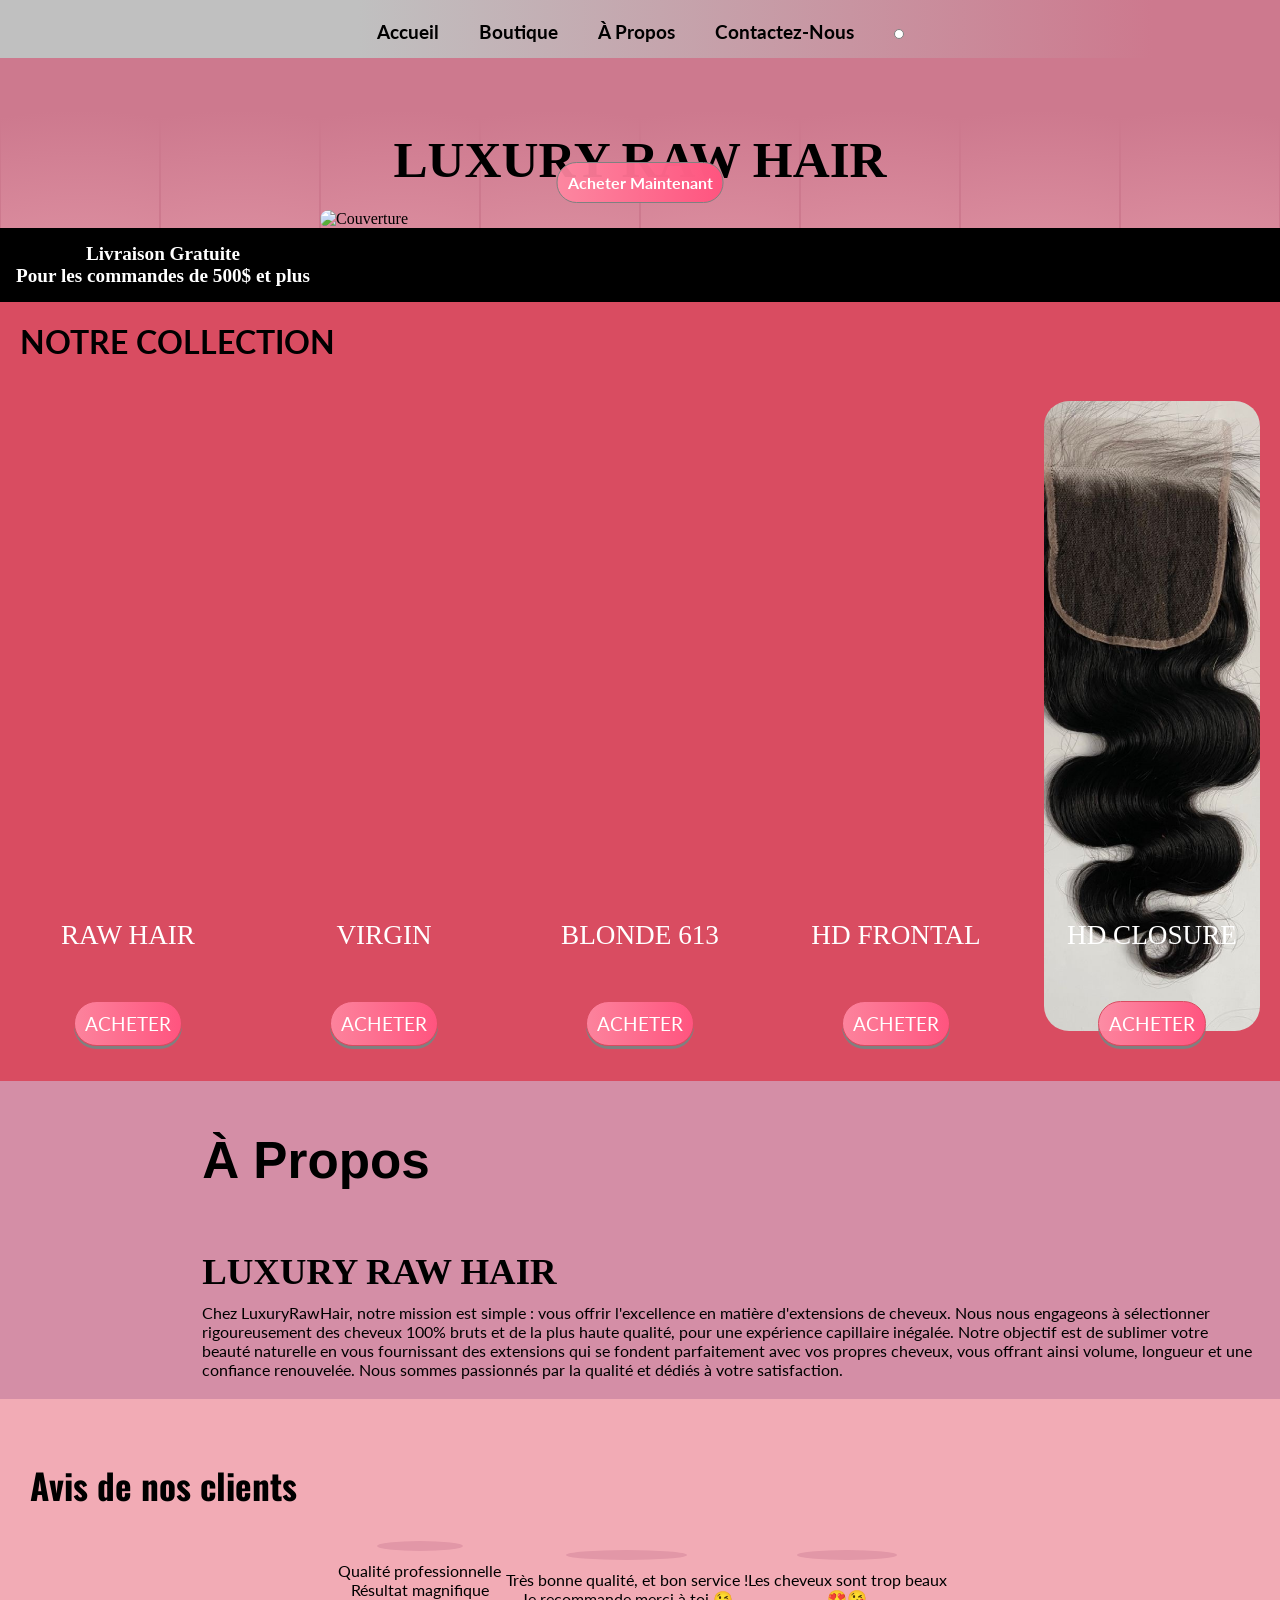
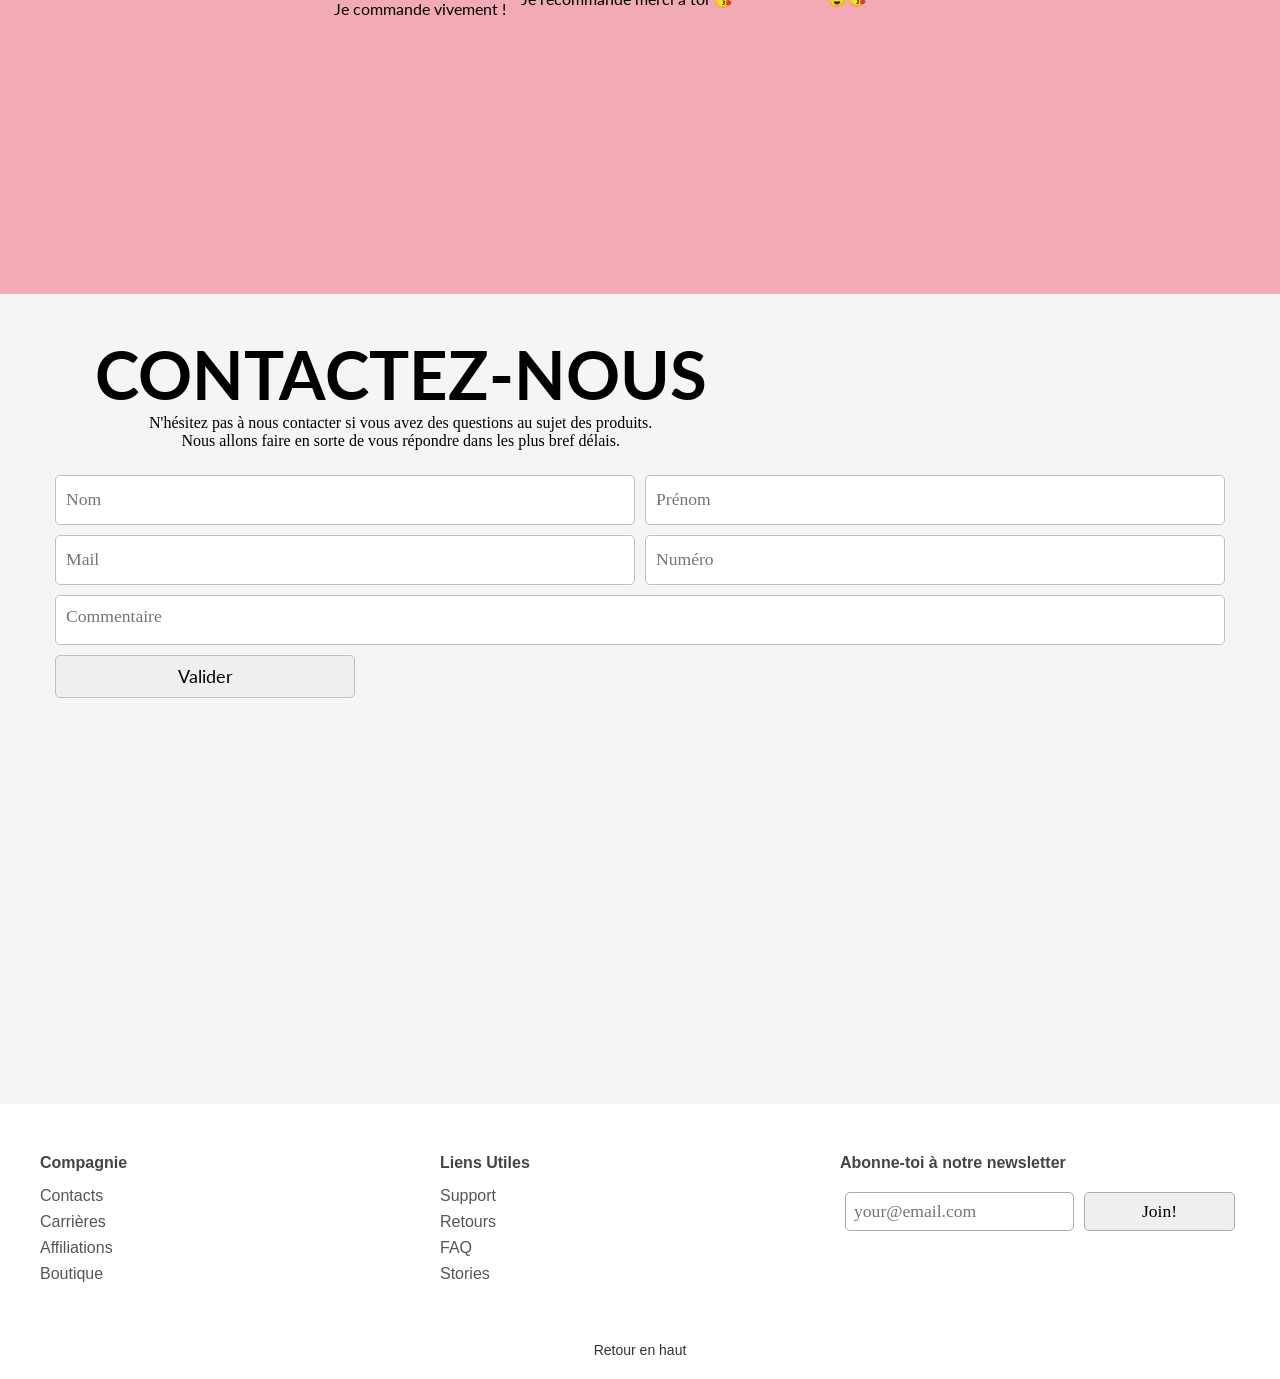
==== index.html @ 4ce785f0 "new commit" ====
<!DOCTYPE html>
<html lang="fr">
  <head>
    <meta charset="UTF-8" />
    <meta name="viewport" content="width=device-width, initial-scale=1.0" />
    <title>LUXURY RAW HAIR</title>
    <link rel="stylesheet" href="./style/website_style.css" />
    <link rel="stylesheet" href="./style/boutique_style.css" />
    <link rel="shortcut icon" href="./img/icon.png" />
    <link
      href="https://cdn.jsdelivr.net/npm/remixicon@4.7.0/fonts/remixicon.css"
      rel="stylesheet"
    />
    <link rel="stylesheet" href="https://cdn.snipcart.com/themes/v3.4.0/default/snipcart.css" />
  </head>
  <body>
    <nav>
      <ul>
        <li><a href="#">Accueil</a></li>
        <li><a href="#collection">Boutique</a></li>
        <li><a href="#about">À Propos</a></li>
        <li><a href="#contact">Contactez-Nous</a></li>
        <li><button class="snipcart-checkout package">
          <i class="ri-shopping-cart-2-line"></i>
        </button></li>
      </ul>
    </nav>

    <section class="home" id="home">
      <h1>LUXURY RAW HAIR</h1>
      <section class="bars">
        <ul>
          <li></li>
          <li></li>
          <li></li>
          <li></li>
          <li></li>
          <li></li>
          <li></li>
          <li></li>
        </ul>
      </section>
      <a href="#collection" id="home_btn">Acheter Maintenant</a>
      <img src="./img/bg_website.png" alt="Couverture" />
    </section>

    <section class="shipping">
      <section class="shipping_animation">
        <h4>Livraison Gratuite <i class="ri-send-plane-fill"></i></h4>
        <h4>Pour les commandes de 500$ et plus</h4>
      </section>
    </section>

    <section id="collection" class="collection">
      <h2 class="collection_title">NOTRE COLLECTION</h2>
      <ul>
        <li class="img_1">
          RAW HAIR<a href="#shopping" data-product="raw">ACHETER</a>
        </li>
        <li class="img_2">
          VIRGIN<a href="#shopping" data-product="virgin">ACHETER</a>
        </li>
        <li class="img_3">
          BLONDE 613<a href="#shopping" data-product="blond">ACHETER</a>
        </li>
        <li class="img_4">
          HD FRONTAL<a href="#shopping" data-product="hd_frontal">ACHETER</a>
        </li>
        <li class="img_5">
          HD CLOSURE<a href="#shopping" data-product="hd_closure">ACHETER</a>
        </li>
      </ul>
    </section>

    <div style="display:none;">
  

      <button class="snipcart-add-item"
        data-item-id="raw"
        data-item-name="Raw Hair"
        data-item-url="https://luxuryrawhair.netlify.app/raw-hair.html"
        data-item-price='{"155": 155, "165": 165, "175": 175, "185": 185, "200": 200, "215": 215, "235": 235, "255": 255, "275": 275, "290": 290}'
        data-item-custom1-name="Texture"
        data-item-custom1-options="Straight"
        data-item-custom2-name="Longueur"
        data-item-custom2-options="12|14|16|18|20|22|24|26|28|30">
      </button>


      <button class="snipcart-add-item"
        data-item-id="virgin"
        data-item-name="Virgin"
        data-item-url="https://luxuryrawhair.netlify.app/virgin.html"
        data-item-price='{"115": 115, "125": 125, "135": 135, "145": 145, "160": 160, "175": 175, "185": 185, "195": 195, "205": 205, "210": 210}'
        data-item-custom1-name="Texture"
        data-item-custom1-options="Straight|Body Wave"
        data-item-custom2-name="Longueur"
        data-item-custom2-options="12|14|16|18|20|22|24|26|28|30">
      </button>

      <button class="snipcart-add-item"
        data-item-id="blond"
        data-item-name="Blond Hair"
        data-item-url="https://luxuryrawhair.netlify.app/blond.html"
        data-item-price='{"180": 180, "210": 210, "245": 245, "285": 285, "325": 325, "350": 350, "385": 385, "415": 415, "445": 445, "475": 475}'
        data-item-custom1-name="Texture"
        data-item-custom1-options="Straight"
        data-item-custom2-name="Longueur"
        data-item-custom2-options="12|14|16|18">
      </button>

      <button class="snipcart-add-item"
        data-item-id="hd_frontal"
        data-item-name="HD Frontal"
        data-item-url="https://luxuryrawhair.netlify.app/hd-frontal.html"
      data-item-price='{"230": 230, "240": 240, "270": 270, "290": 290}'
        data-item-custom1-name="Texture"
        data-item-custom1-options="Straight|Body Wave"
        data-item-custom2-name="Longueur"
        data-item-custom2-options="14|16|18|20">
      </button>

      <button class="snipcart-add-item"
        data-item-id="hd_closure"
        data-item-name="HD Closure"
        data-item-url="https://luxuryrawhair.netlify.app/hd-closure.html"
      data-item-price='{"160": 160, "175": 175, "190": 190, "210": 210}'
        data-item-custom1-name="Texture"
        data-item-custom1-options="Straight|Body Wave"
        data-item-custom2-name="Longueur"
        data-item-custom2-options="14|16|18|20">
      </button>
    </div>

    <section class="about" id="about">
      <img src="./img/About_Page.png" alt="" />
      <section class="description">
        <h2>À Propos</h2>
        <h3>LUXURY RAW HAIR</h3>
        <p>
          Chez LuxuryRawHair, notre mission est simple : vous offrir
          l'excellence en matière d'extensions de cheveux. Nous nous engageons à
          sélectionner rigoureusement des cheveux 100% bruts et de la plus haute
          qualité, pour une expérience capillaire inégalée. Notre objectif est
          de sublimer votre beauté naturelle en vous fournissant des extensions
          qui se fondent parfaitement avec vos propres cheveux, vous offrant
          ainsi volume, longueur et une confiance renouvelée. Nous sommes
          passionnés par la qualité et dédiés à votre satisfaction.
        </p>
      </section>
    </section>

    <section class="opinion">
      <h2>Avis de nos clients</h2>
      <ul>
        <li class="bg_avis_1">
          <img src="./img/1st_commentary.jpg" alt="" />
          <p>Qualité professionnelle</p>
          <p>Résultat magnifique</p>
          <p>Je commande vivement !</p>
        </li>
        <li class="bg_avis_2">
          <img src="./img/2nd commentary.jpg" alt="" />
          <p>Très bonne qualité, et bon service !</p>
          <p>Je recommande merci à toi <span>&#128536;</span></p>
        </li>
        <li class="bg_avis_3">
          <img src="./img/3rd commentary.png" alt="" />
          <p>Les cheveux sont trop beaux</p>
          <span>&#128525;&#128536;</span>
        </li>
      </ul>
    </section>

    <section class="contact" id="contact">
      <section class="contact_desc">
        <section class="title">
          <h2>CONTACTEZ-NOUS</h2>
          <p>
            N'hésitez pas à nous contacter si vous avez des questions au sujet
            des produits.
          </p>
          <p>
            Nous allons faire en sorte de vous répondre dans les plus bref
            délais.
          </p>
        </section>
        <img src="./img/contact_img.png" alt="" />
      </section>

      <form action="https://formspree.io/f/mrejgoka" method="POST" id="contact_form">
        <input type="text" name="Nom" placeholder="Nom" required />
        <input type="text" name="Prénom" placeholder="Prénom" required />
        <input type="email" name="Mail" placeholder="Mail" />
        <input type="text" name="Numéro" placeholder="Numéro" required />
        <textarea name="message" placeholder="Commentaire" required></textarea>
        <input type="submit" value="Valider" id="form_btn" />
      </form>
    </section>
    <footer class="footer">
      <div class="footer-container">
        <div class="footer-col">
          <h4>Compagnie</h4>
          <ul>
            <li><a href="#contact">Contacts</a></li>
            <li><a href="#contact">Carrières</a></li>
            <li><a href="#contact">Affiliations</a></li>
            <li><a href="#collection">Boutique</a></li>
          </ul>
        </div>

        <div class="footer-col">
          <h4>Liens Utiles</h4>
          <ul>
            <li><a href="#contact">Support</a></li>
            <li><a href="#contact">Retours</a></li>
            <li><a href="#contact">FAQ</a></li>
            <li><a href="#about">Stories</a></li>
          </ul>
        </div>

        <div class="footer-col newsletter">
          <h4>Abonne-toi à notre newsletter</h4>
          <form action="https://formspree.io/f/mrejgoka" method="POST" id="newsletter_form">
            <input type="email" placeholder="your@email.com" required />
            <input type="submit" value="Join!" />
          </form>

          <div class="socials">
            <div class="icons">
              <a
                href="https://www.facebook.com/profile.php?id=61566144176988"
                target="_blank"
              >
                <i class="ri-facebook-fill"></i>
              </a>
              <a
                href="https://www.instagram.com/luxuryrawhair/"
                target="_blank"
              >
                <i class="ri-instagram-fill"></i>
              </a>
              <a href="https://tiktok.com/@she_divine1" target="_blank">
                <i class="ri-tiktok-line"></i>
              </a>
              <a href="https://snapchat.com/t/PLxlyraE" target="_blank">
                <i class="ri-snapchat-fill"></i>
              </a>
            </div>
          </div>
        </div>
      </div>

      <div class="footer-bottom">
        <a href="#">Retour en haut</a>
      </div>
    </footer>

    <script src="/app.js"></script>
    <script>
      window.SnipcartSettings = {
        publicApiKey: "ODk4YWQ1ZGYtMzM3Zi00MzZmLThhMDktMGUzYzZkMDczMzY3NjM4ODEwNjgxOTY5OTM5OTAx",
        loadStrategy: "on-user-interaction",
        currency: 'cad',
        modalStyle: 'side',
      };
    </script>
    <script src="https://cdn.snipcart.com/themes/v3.4.0/default/snipcart.js"></script>
    <div hidden id="snipcart" data-api-key="ODk4YWQ1ZGYtMzM3Zi00MzZmLThhMDktMGUzYzZkMDczMzY3NjM4ODEwNjgxOTY5OTM5OTAx"></div>
  </body>
</html>
---- style/website_style.css ----
@import url('https://fonts.googleapis.com/css2?family=DM+Sans:ital,opsz,wght@0,9..40,100..1000;1,9..40,100..1000&family=Lato:ital,wght@0,100;0,300;0,400;0,700;0,900;1,100;1,300;1,400;1,700;1,900&family=Oswald:wght@200..700&display=swap');
*
{
    margin: 0;
    padding: 0;
    list-style: none;
    text-decoration: none;
    box-sizing: border-box;
    scroll-behavior: smooth;
}
body::selection
{
    background: #94946a;
}

:root
{
    --home_bars: #e297a7;
    --background_home: #cd798e;
    --background_collection:#d94c61;
    --backgorund_about:#d48ea6;
    --background_opinion: #f2abb5;
    --background_contact: whitesmoke;
    --background_footer: white;
    --background_button: #c0c0c0;
    --button_color: black;
    --button_shadow: gray;
    --button_font_color: #fff;
    
}

nav
{
    position: relative;
    width: 100%;
    height: 6.5vh;
    background-image: linear-gradient(90deg,rgba(192, 192, 192, 1) 28%, rgba(205, 121, 142, 1) 90%);
    border-bottom: 1px solid var(--background_home);
    display: flex;
    justify-content: space-around;
    align-items: center;
}
nav ul
{
    padding-top: 5px;
    display: flex;
    flex-wrap: wrap;
    flex-direction: row;
    justify-content: center;
}
nav ul li
{
    padding: 20px;
}
nav li a
{
    font-family: 'Lato', sans-serif;
    color: black;
    font-size: 1.2rem;
    font-weight: bold;
}

nav li a:hover
{
    color: #3B3B3B;
}

.package
{
    padding: 4px;
    border-radius: 25px;
    border: 1px solid gray;
    background: white;
    cursor: pointer;
}

.package:hover
{
    transform: scale(1.1);
}

.home
{
    position: relative;
    width: 100%;
    height: 90vh;
    display: flex;
    flex-direction: column;
    justify-content: center;
    align-items: center;
    padding-top: 20px;
    background:var(--background_home);
    padding-top: 40px;
}
.home h1
{
    position: relative;
    margin: 20px 0;
    text-align: center;
    line-height: 1.2;
    font-size: 2rem;
    cursor: pointer;
    z-index: 4;
    transition: ease-in 0.2s;
}

.home h1:hover
{
    transform: scale(1.2);
}

.bars
{
    position: absolute;
    width: 100%;
    height: 100%;
}
.bars ul
{
    display: flex;
    justify-content: space-around;
    align-items: center;
    flex-direction: row;
}
.bars li
{
    position: relative;
    width: 150px;
    height: 100vh;
    background-image: radial-gradient(circle,rgba(226, 151, 167, 0.93) 52%, rgba(205, 121, 142, 0.94) 93%);
    border: 1px solid var(--background_home);
}
.home img
{
    position: relative;
    width: 450px;
    height: auto;
    border-radius: 10px;
}

.shipping
{
    position: relative;
    background: black;
    font-size: 1.2rem;
    color: white;
    padding: 15px 0;
    overflow:hidden;
    width: 100%;
}

.shipping_animation
{
    position: relative;
    width: auto;
    max-width: 100%;
    display: inline-flex;
    flex-direction: column;
    align-items: center;
    padding: 0 1rem;
    white-space: nowrap;
    animation: shipping 8s ease-in-out infinite;
}

@keyframes shipping {
  0% {
    transform: translateX(-100vw);
  }
  40% {
    transform: translateX(calc(50vw - 50%));
  }
  60% {
    transform: translateX(calc(50vw - 50%));
  }
  100% {
    transform: translateX(100vw);
  }
}

#home_btn
{
    position: absolute;
    bottom: 15%;
    left: 50%;
    transform: translateX(-50%);
    padding: 10px;
    font-family: 'Lato', sans-serif;
    font-weight: bold;
    background: linear-gradient(90deg,rgba(255, 135, 161, 0.93) 0%, rgba(255, 84, 127, 1) 100%);
    color: white;
    border: 1px solid gray;
    border-radius: 20px;
    cursor: pointer;
    transition: .3s ease-in;
    z-index: 10;
}

#home_btn:hover
{
    font-size: 1.2rem;
}


.collection
{
    position: relative;
    width: 100%;
    min-height: 80vh;
    background: var(--background_collection);
    padding: 20px 0 30px;
}

.collection_title
{
    padding: 0 20px 20px 20px;
    font-size: 2rem;
    font-weight: bold;
    font-family: 'Lato';
}

.collection ul
{
    display: flex;
    justify-content: center;
    align-items: center;
}

.collection ul li
{
    display: flex;
    flex-direction: column;
    justify-content: flex-end;
    align-items: center;
    margin: 20px;
    font-size: 1.7rem;
    color: white;
    border-radius: 25px;
}
.collection ul li:hover
{
    transform: scale(1.05);
}

.collection ul li a
{
    margin: 50px 0 -15px 0;
    padding: 10px;
    background: linear-gradient(90deg,rgba(255, 135, 161, 0.93) 0%, rgba(255, 84, 127, 1) 100%);
    border-radius: 25px;
    font-family: 'Lato', sans-serif;
    border: 1px solid var(--background_collection);
    color: white;
    box-shadow: 0 3px var(--button_shadow);
    font-size: 1.2rem;
    cursor: pointer;
}

.collection ul li a:hover
{
    transform: scale(1.05);
}
.img_1
{
    background: url(../img/RAW_HAIR.jpg);
    background-position: center;
    background-size: cover;
}

.img_2
{
    background: url(../img/VIRGIN_HAIR.jpg);
    background-position: center;
    background-size: cover;
}
.img_3
{
    background: url(../img/BLONDE_613.jpg);
    background-position: center;
    background-size: cover;
}

.img_4
{
    background: url(../img/LACE_HAIR.JPG);
    background-position: center;
    background-size: cover;
}

.img_5
{
    background: url(../img/CLOSURE_1.JPG);
    background-position: center;
    background-size: cover;
}

.img_1, .img_2, .img_3, .img_4, .img_5
{
    position: relative;
    width: 100%;
    height: 70vh;
}

.about
{
    position: relative;
    width: 100%;
    height: 100vh;
    background: var(--backgorund_about);
    display: flex;
}
.about img
{
    position: relative;
    width: 50%;
    height: auto;
    border-radius: 10px;
}
.description
{
    margin: 20px;
}
.description h2
{
    font-family: 'Owsald',sans-serif;
    font-size: 3.2rem;
    margin: 30px 0;
}

.description h3
{
    font-size: 2.3rem;
    padding: 30px 0 10px 0;
}

.description p
{
    font-family: 'Lato', sans-serif;
}

.opinion
{
    position: relative;
    width: 100%;
    min-height: 55vh;
    background: var(--background_opinion);
    padding: 30px 0;
}

.opinion h2
{
    padding: 30px 0 0 30px;
    font-size: 2.2rem;
    font-family: 'Oswald', sans-serif;
    font-weight: bold;
}

.opinion ul
{
    position: relative;
    width: 100%;
    padding: 30px 0;
    display: flex;
    justify-content: center;
    align-items: center;

}

.opinion ul li
{
    display: flex;
    flex-direction: column;
    align-items: center;
}

.opinion ul li img
{
    position: relative;
    border-radius: 100%;
    width: 50%;
    margin-bottom: 10px;
    border: 5px solid #e297a7
}

.opinion ul li p 
{
    font-family: 'Lato', sans-serif;
}

.contact
{
    position: relative;
    width: 100%;
    min-height: 90vh;
    background: var(--background_contact);
    padding: 40px 0;
}
.contact_desc
{
    display: flex;
    justify-content: space-evenly;
    align-items: center;
    flex-direction: row;
}

.contact_desc h2
{
    font-family: 'Lato','oswald', sans-serif;
    font-size: 4.2rem;
}

.contact .title
{
    display: flex;
    justify-content: center;
    align-items: center;
    flex-direction: column;
}

.contact img
{
    position: relative;
    border-radius: 100px;
    width: 30%;
    padding-top: 30px;
}

.contact form
{
    padding: 20px 50px 0 50px;
    display: grid;
    grid-template-columns: repeat(2, 1fr);
    grid-template-rows: repeat(3, 1fr);
    grid-template-areas:
    "n1 n2"
    "me nu"
    "cm cm"
    "bt bt";
}

input, textarea
{
    margin: 5px;
    border: 1px solid var(--background_button);
    outline: none;
    padding: 10px;
    font-size: 1.1rem;
    font-family: "DMSerif";
    border-radius: 5px;
}

textarea
{
    grid-area: cm;
    height: 50px;
    resize: none;
}

#form_btn
{
    grid-area: bt;
    width: 300px;
    font-family: 'Lato', sans-serif;
    cursor: pointer;
}

#form_btn:hover
{
    background: linear-gradient(90deg,rgba(255, 135, 161, 0.93) 0%, rgba(255, 84, 127, 1) 100%);
    color: white;
}

.footer {
  background-color: var(--background_footer);
  padding: 50px 20px 20px;
  font-family: 'Arial', sans-serif;
  color: #444;
}

.footer-container {
  max-width: 1200px;
  margin: auto;
  display: flex;
  justify-content: space-between;
  flex-wrap: wrap;
}

.footer-col {
  flex: 1;
  min-width: 220px;
  margin-bottom: 30px;
}

.footer h4 {
  font-size: 16px;
  margin-bottom: 15px;
}

.footer ul {
  list-style: none;
  padding: 0;
}

.footer ul li {
  margin-bottom: 8px;
}

.footer ul li a {
  text-decoration: none;
  color: #555;
}

.footer ul li a:hover {
  text-decoration: underline;
}

.newsletter form {
  display: flex;
  margin-bottom: 15px;
}

.newsletter input {
  padding: 8px;
  border: 1px solid #aaa;
  flex: 1;
}

.newsletter button {
  padding: 8px 12px;
  border-radius: 25px;
  background: #333;
  color: #fff;
  cursor: pointer;
}

.socials span {
  display: block;
  margin-bottom: 5px;
}

.icons a {
  margin-right: 10px;
  text-decoration: none;
  font-weight: bold;
  color: #333;
}

.footer-bottom {
  text-align: center;
  margin-top: 20px;
  border-radius: 20px;
}

.footer-bottom a {
  text-decoration: none;
  color: #333;
  font-size: 14px;
}

@media screen and (min-height:563.34px) {
    .home {
        height: auto;
        padding-top: 50px;
    }
    .home h1 {
        font-size: 3.2rem;
        text-align: center;
    }
    .home img {
        width: 50%;
    }
    .bars li {
        width: 100%;
        height: 100vh;
    }
    .about {
        width: auto;
        height: auto;
    }
    .contact {
        height: auto;
    }

}
@media screen and (max-width:1000px) {
    .collection ul
    {
        flex-wrap: wrap;
    }
    .newsletter input
    {
        position: relative;
        width: 90%;
    }

}
@media screen and (max-width: 900px) {
    .description h2
    {
        font-size: 1.7rem;
        margin: 10px;
    }
    .description h3
    {
        font-size: 1.2em;
        padding: 10px;
    }
    .description p
    {
        font-size: 0.8rem;
    }
}
@media screen and (max-width: 768px) {

    nav {
        height: auto;
        padding: 10px 0;
    }

    nav ul {
        flex-direction: column;
        text-align: center;
    }

    nav ul li {
        padding: 10px;
    }

    .home {
        height: auto;
        padding-top: 50px;
    }

    .home h1 {
        font-size: 2rem;
        text-align: center;
    }

    .bars {
        display: none;
    }
    @keyframes shipping   {
        0% {
            transform: translateX(-100%);
        }
        40% {
            transform: translateX(0);
        }
        60% {
            transform: translateX(0);
        }
        100% {
            transform: translateX(100vw);
        }
    }

    .home img {
        width: 80vw;
    }

    .collection ul li {
        width: 90%;
        margin-bottom: 20px;
    }

    .about {
        height: auto;
        flex-direction: column;
    }
    .about img {
        width: 100%;
        margin: 20px 0;
    }

    .description h2 {
        font-size: 3.2rem;
        margin: 30px 0 10px 0;
    }

    .description h3 {
        font-size: 2.3rem;
        padding: 30px 0 10px 0;
    }

    .description p{
        font-size: 1rem;
        font-family: 'Lato', sans-serif;
    }

    .opinion {
        height: auto;
        padding-bottom: 30px;
    }

    .opinion ul {
        flex-direction: column;
    }

    .opinion ul li {
        margin-bottom: 30px;
    }

    .contact {
        height: auto;
        padding-bottom: 50px;
    }

    .contact_desc {
        flex-direction: column;
        text-align: center;
    }

    .contact_desc h2 {
        font-size: 2.5rem;
    }

    .contact img {
        width: 60%;
    }

    .contact form {
        grid-template-columns: 1fr;
        grid-template-areas:
            "n1"
            "n2"
            "me"
            "nu"
            "cm"
            "bt";
        padding: 20px;
    }

    #form_btn {
        width: 100%;
    }

    .footer-col {
        min-width: 100%;
        text-align: center;
    }

    .newsletter form {
        flex-direction: column;
    }
    .newsletter input{
        width: 100%;
    }
}

@media screen and (max-width: 480px) {
    .home h1 {
        font-size: 1.5rem;
    }
    
    .shipping_animation {
        width: 100%;
    }
    @keyframes shipping   {
        0% {
            transform: translateX(-100%);
        }
        40% {
            transform: translateX(0);
        }
        60% {
            transform: translateX(0);
        }
        100% {
            transform: translateX(100vw);
       }
    }
    #home_btn:hover {
        font-size: 1rem;
    }
}
---- style/boutique_style.css ----
#shopping
{
    position: relative;
    margin-top: 50px;
    width: 100%;
    min-height: 50vh;
    background: var(--background_shopping);
    display: flex;
    justify-content: center;
    align-items: center;
}

#img_gallery
{
  display: flex;
  flex-direction: column;
  gap: 10px;
  margin: 20px 0 20px 20px;
}

#img_gallery img 
{
  width: 60px;
  cursor: pointer;
  border-radius: 8px;
  margin-right: 10px;
  transition: transform 0.3s;
}

#img_gallery img:hover {
  transform: scale(1.1);
}

#img_post_up {
  margin-bottom: 20px;
}

#img_post_up img {

  width: 90%;
  max-width: 400px;
  border-radius: 10px;
}

#shopping_form
{
  position: relative;
  width: 60%;
  max-width: 600px;
  margin: 20px 0 20px 20px;
}

#shopping_form h2
{
  position: relative;
  font-family: 'Oswald',sans-serif;
  font-size: 2rem;
}

#shopping_form h3
{
  padding: 10px 0;
  font-family: 'Lato', sans-serif;
}

#shopping_form h4
{
  padding: 10px 0;
  font-family: 'Lato', sans-serif;
}

#shopping_form input[type=button]
{
  border: 1px solid black;
  cursor: pointer;
  padding: 10px !important;
  font-family: 'Lato', sans-serif;
}

#shopping_form input[type=button]:hover
{
  background: black;
  color: white;
}

#height_container
{
  display: flex;
  flex-wrap: wrap;
}

#shopping_form label
{
  font-family: 'Lato', sans-serif;
  padding: 10px 0;
}

#shopping_form input[type=number]
{
  border: 1px solid black;
  font-family: 'Lato',sans-serif;
  width: 100px;
}

#shopping_form p
{
  padding: 10px 0;
  font-family: 'Lato', sans-serif;
  white-space: pre-line;
}

#shopping_form input[type=submit]
{
  background: var(--background_button);
  font-family: 'Lato', sans-serif;
  box-shadow: 1px 1px black;
  border: 1px solid black;
  cursor: pointer;

}

#shopping_form input[type=submit]:hover
{
  color: white;
  background: black;
}



@media screen and (max-width: 768px) {
    #shopping {
        flex-direction: column;
    }
    #img_gallery {
      flex-direction: row;
    }
    #img_post_up {
        width: 100%;
        display: flex;
        justify-content: center;
    }

    #img_post_up img {
        width: 90%; 
    }

    #shopping_form {
        width: 100%;
        margin: 10px 0;
        padding: 0 5px;
    }

    #shopping_form h2 {
        font-size: 1.8rem;
        text-align: center;
    }
}
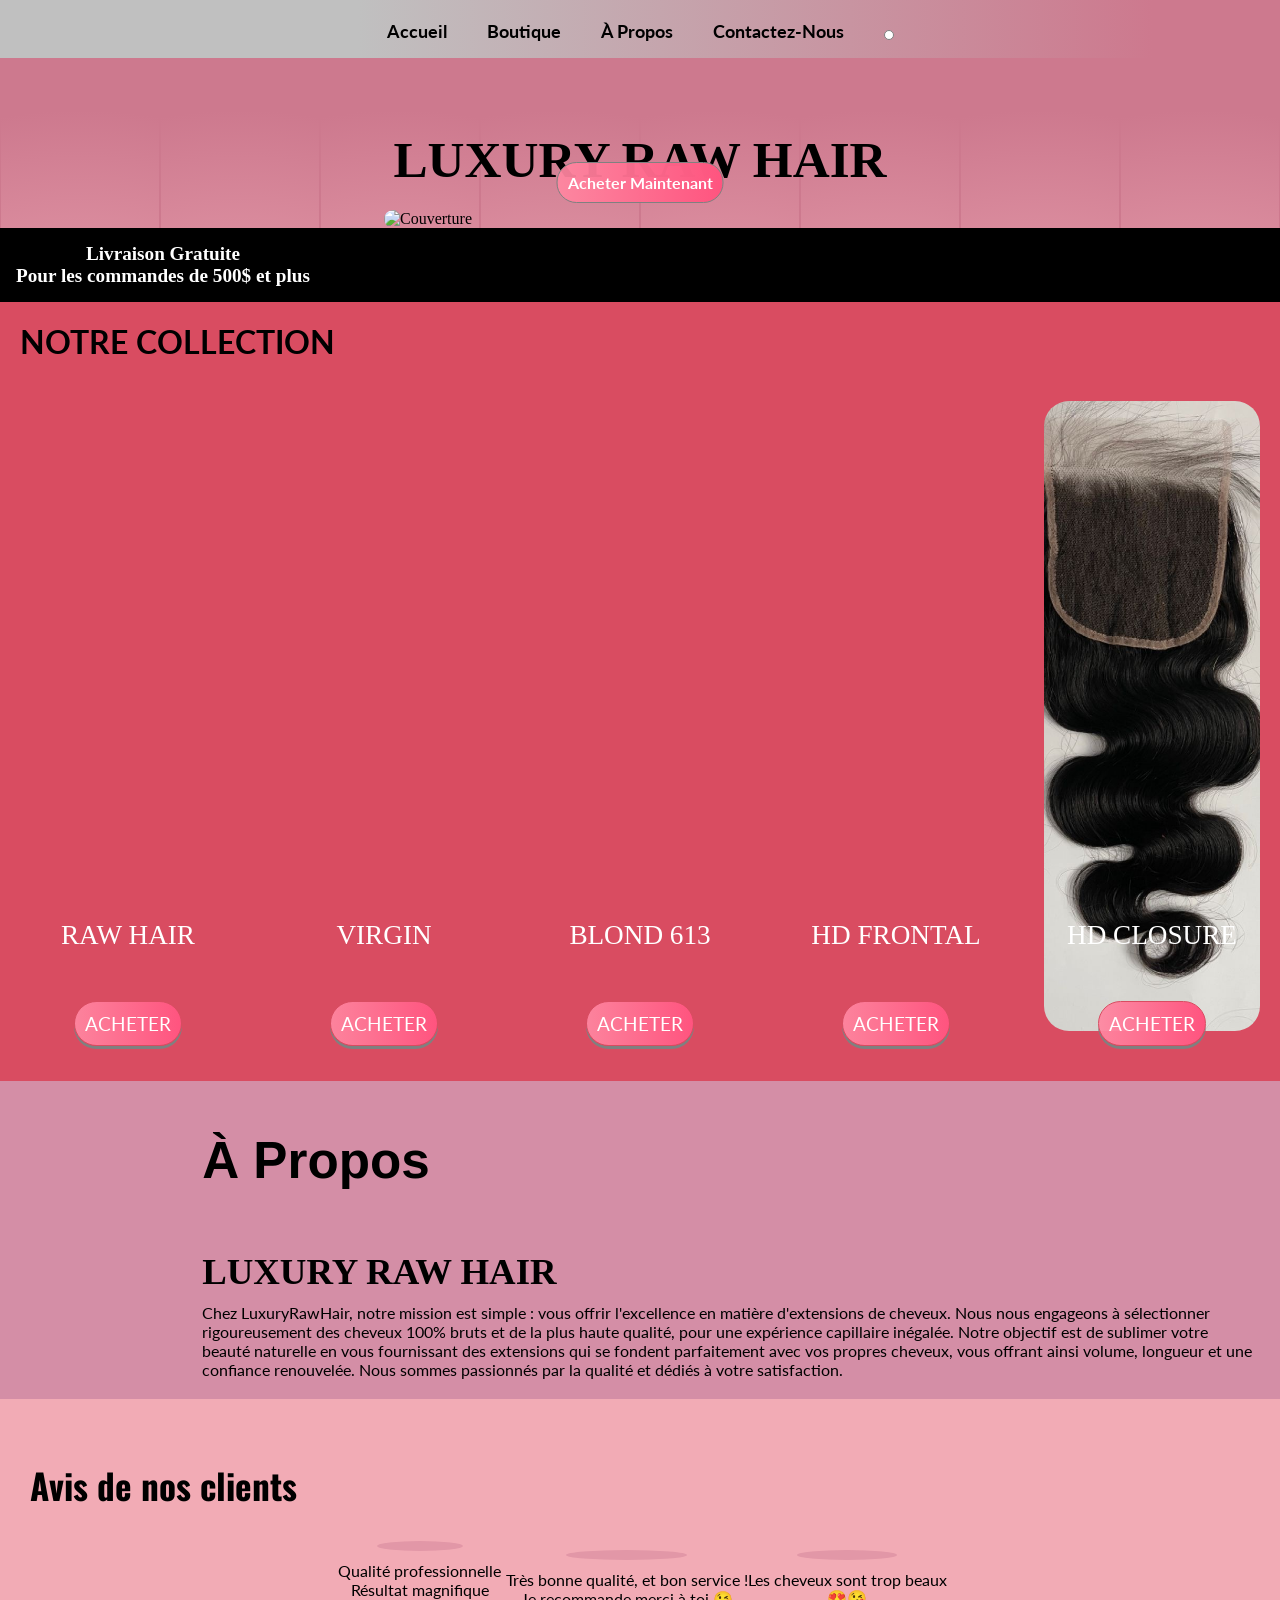
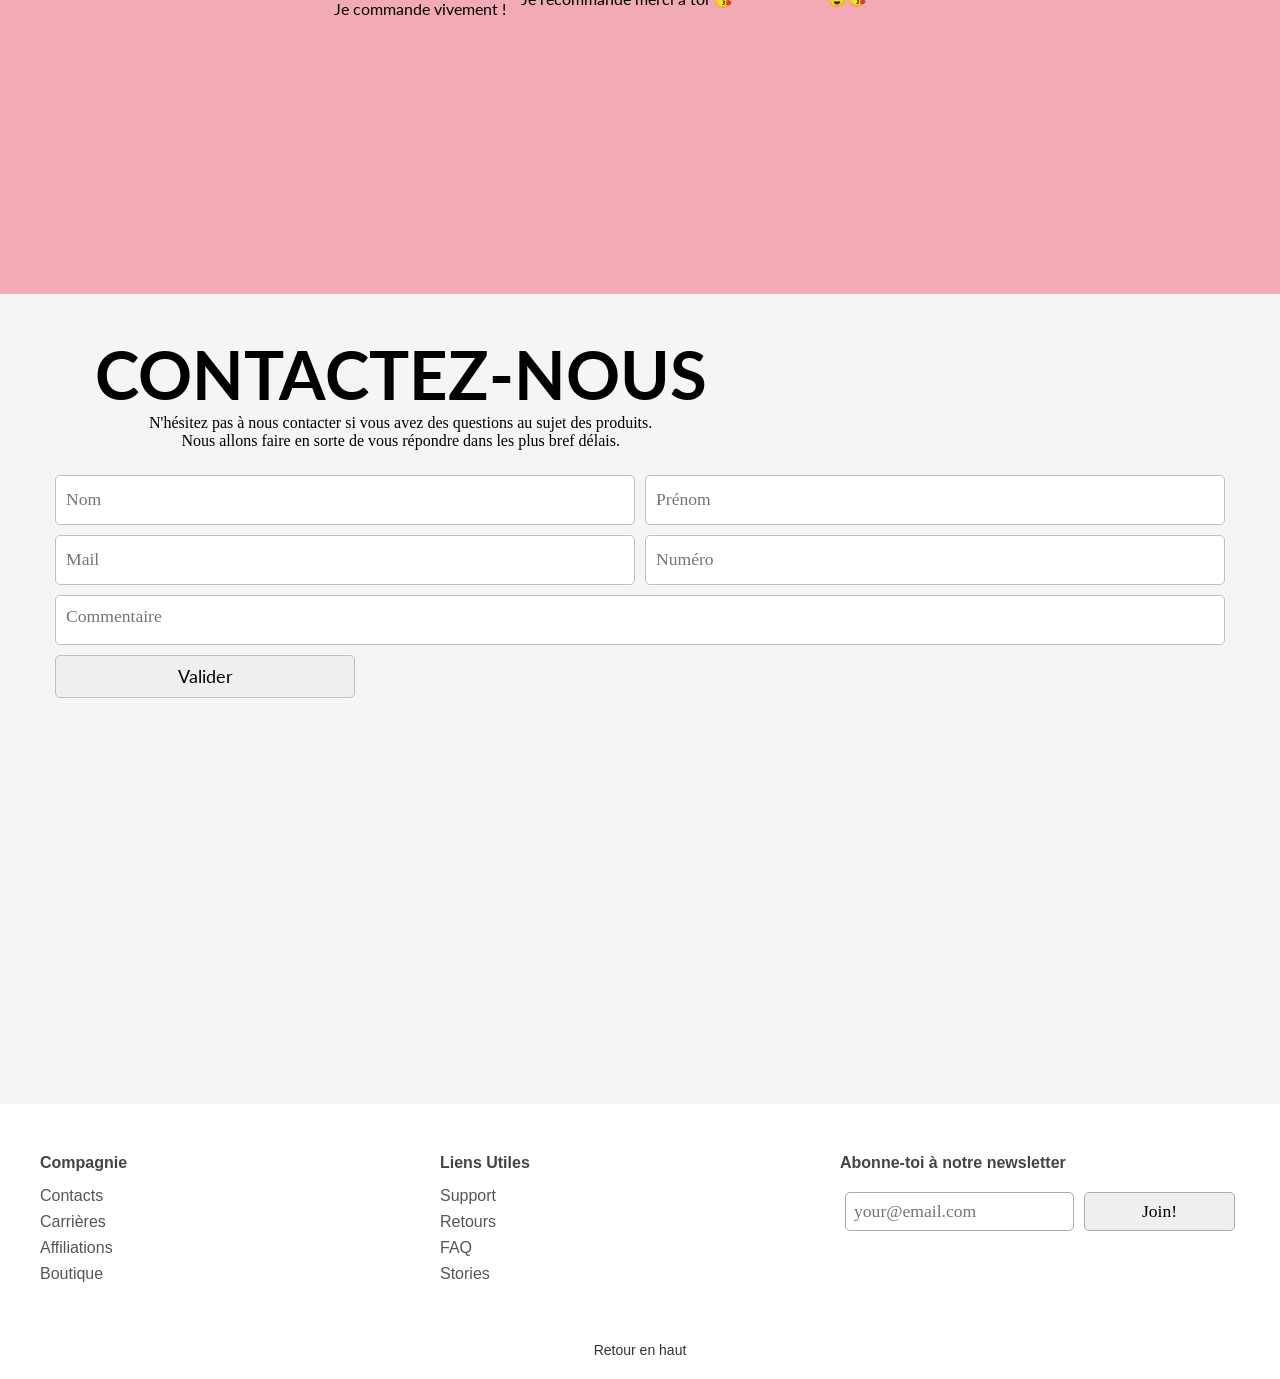
==== commit 54f31369: "commit test" ====
--- a/index.html
+++ b/index.html
@@ -61,7 +61,7 @@
           VIRGIN<a href="#shopping" data-product="virgin">ACHETER</a>
         </li>
         <li class="img_3">
-          BLONDE 613<a href="#shopping" data-product="blond">ACHETER</a>
+          BLOND 613<a href="#shopping" data-product="blond">ACHETER</a>
         </li>
         <li class="img_4">
           HD FRONTAL<a href="#shopping" data-product="hd_frontal">ACHETER</a>
@@ -235,16 +235,13 @@
                 <i class="ri-facebook-fill"></i>
               </a>
               <a
-                href="https://www.instagram.com/luxuryrawhair/"
+                href="https://www.instagram.com/luxuryrawhair_?stkn=OTVjMmduZXI1NmVs&utm_source=qr"
                 target="_blank"
               >
                 <i class="ri-instagram-fill"></i>
               </a>
               <a href="https://tiktok.com/@she_divine1" target="_blank">
                 <i class="ri-tiktok-line"></i>
-              </a>
-              <a href="https://snapchat.com/t/PLxlyraE" target="_blank">
-                <i class="ri-snapchat-fill"></i>
               </a>
             </div>
           </div>
--- a/style/website_style.css
+++ b/style/website_style.css
@@ -56,7 +56,7 @@
 {
     font-family: 'Lato', sans-serif;
     color: black;
-    font-size: 1.2rem;
+    font-size: 1.1rem;
     font-weight: bold;
 }
 
@@ -566,7 +566,7 @@
         text-align: center;
     }
     .home img {
-        width: 50%;
+        width: 40%;
     }
     .bars li {
         width: 100%;
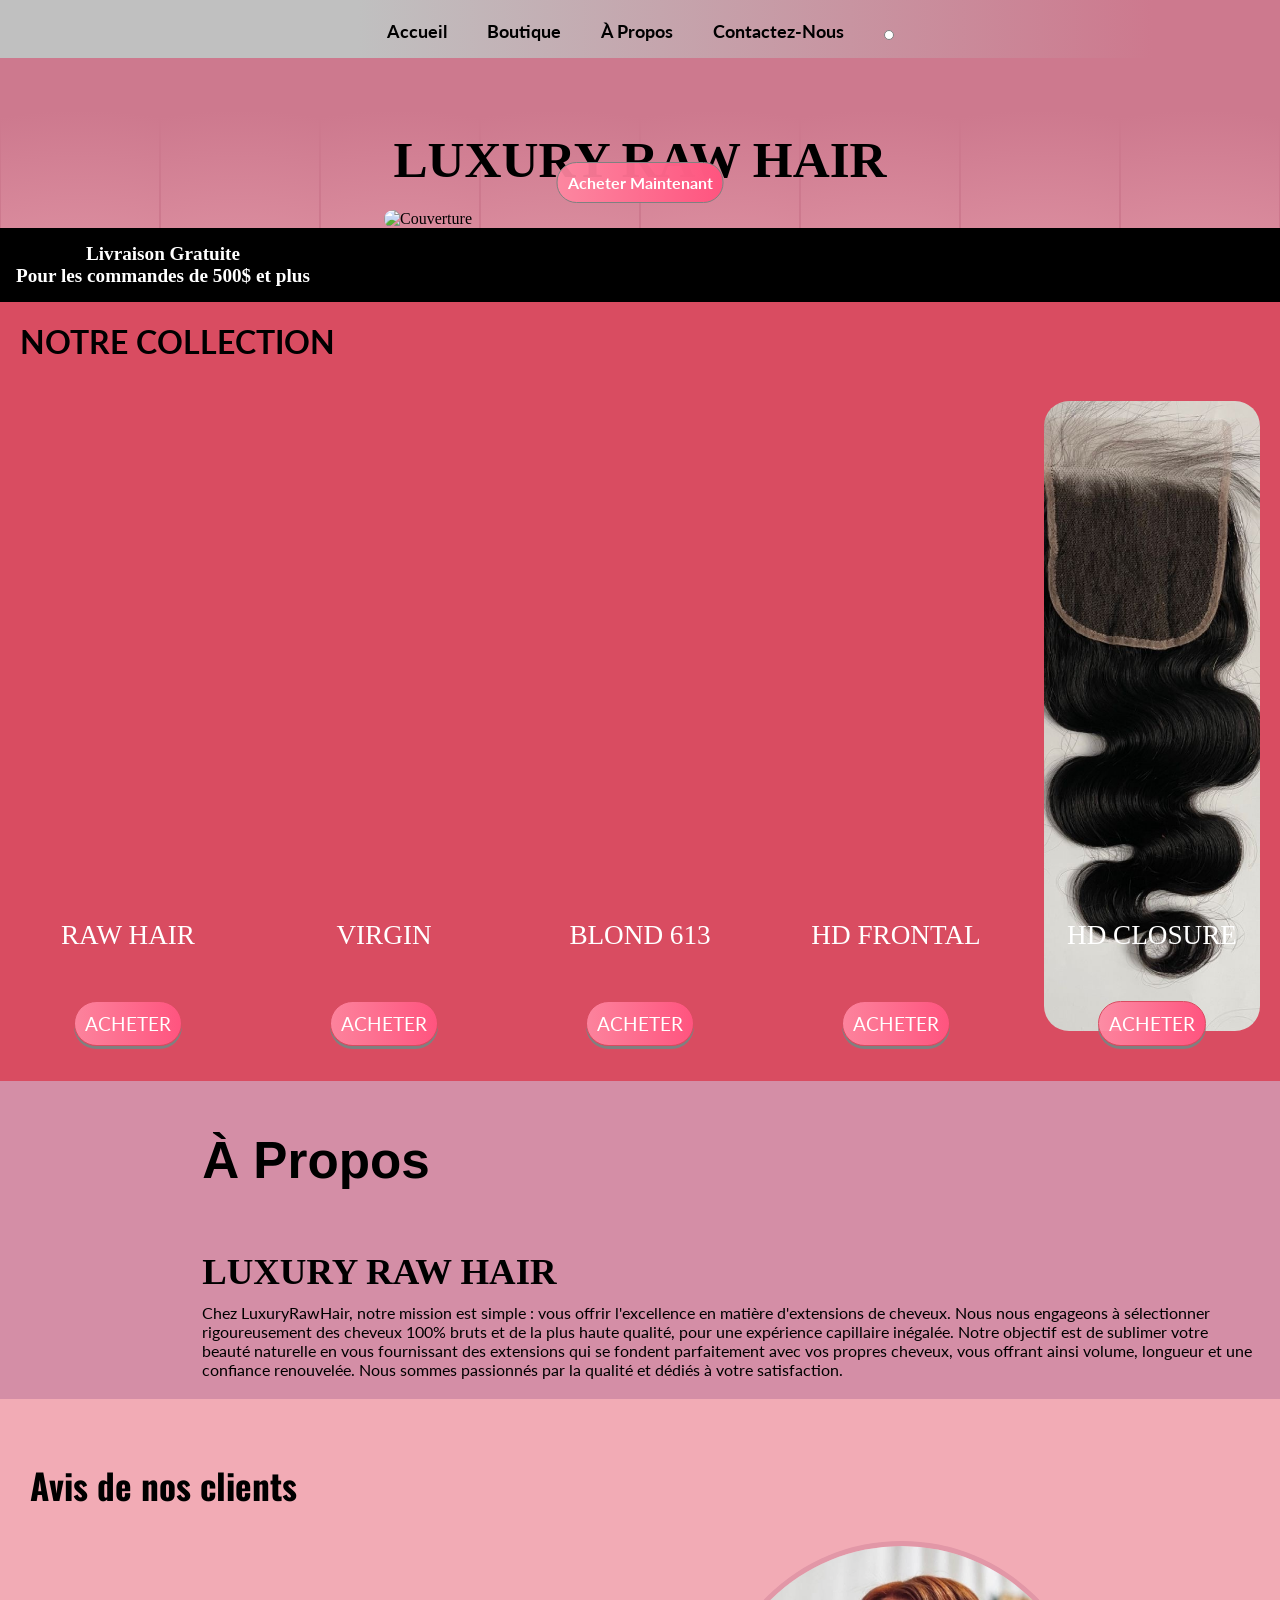
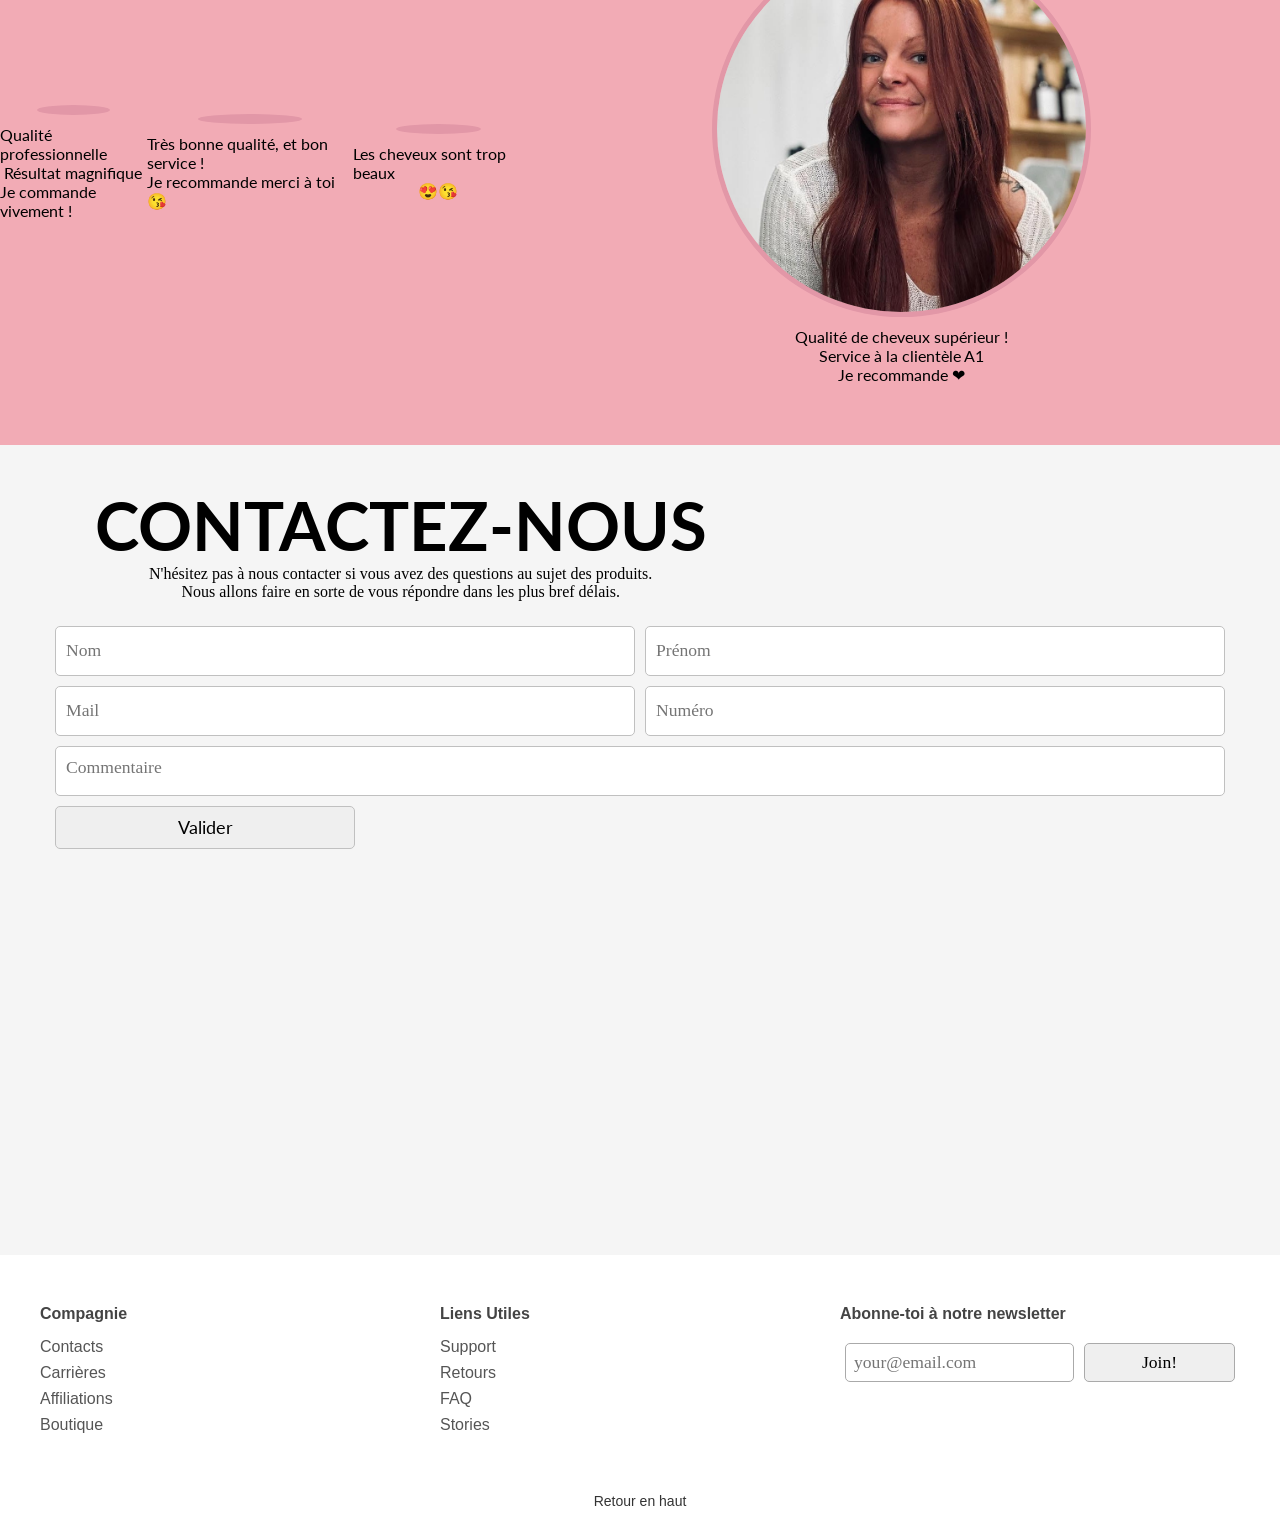
==== commit 3d70445b: "test" ====
--- a/index.html
+++ b/index.html
@@ -160,7 +160,7 @@
           <p>Je commande vivement !</p>
         </li>
         <li class="bg_avis_2">
-          <img src="./img/2nd commentary.jpg" alt="" />
+          <img src="./img/2nd_commentary.png" alt="" />
           <p>Très bonne qualité, et bon service !</p>
           <p>Je recommande merci à toi <span>&#128536;</span></p>
         </li>
@@ -168,6 +168,12 @@
           <img src="./img/3rd commentary.png" alt="" />
           <p>Les cheveux sont trop beaux</p>
           <span>&#128525;&#128536;</span>
+        </li>
+        <li class="bg_avis_4">
+          <img src="./img/4th_commentary.jpg" alt="" />
+          <p>Qualité de cheveux supérieur !</p>
+          <p>Service à la clientèle A1</p>
+          <p>Je recommande <span>&#10084;</span></p>
         </li>
       </ul>
     </section>
--- a/style/website_style.css
+++ b/style/website_style.css
@@ -386,6 +386,7 @@
     font-family: 'Lato', sans-serif;
 }
 
+
 .contact
 {
     position: relative;
@@ -752,8 +753,22 @@
     }
     
     .shipping_animation {
+        font-size: 0.9rem;
         width: 100%;
     }
+
+    .collection_title {
+        font-size: 1.2rem;
+    }
+
+    .description h2 {
+        font-size: 2.1rem;
+    }
+
+    .description h3 {
+        font-size: 1.9rem;
+    }
+
     @keyframes shipping   {
         0% {
             transform: translateX(-100%);
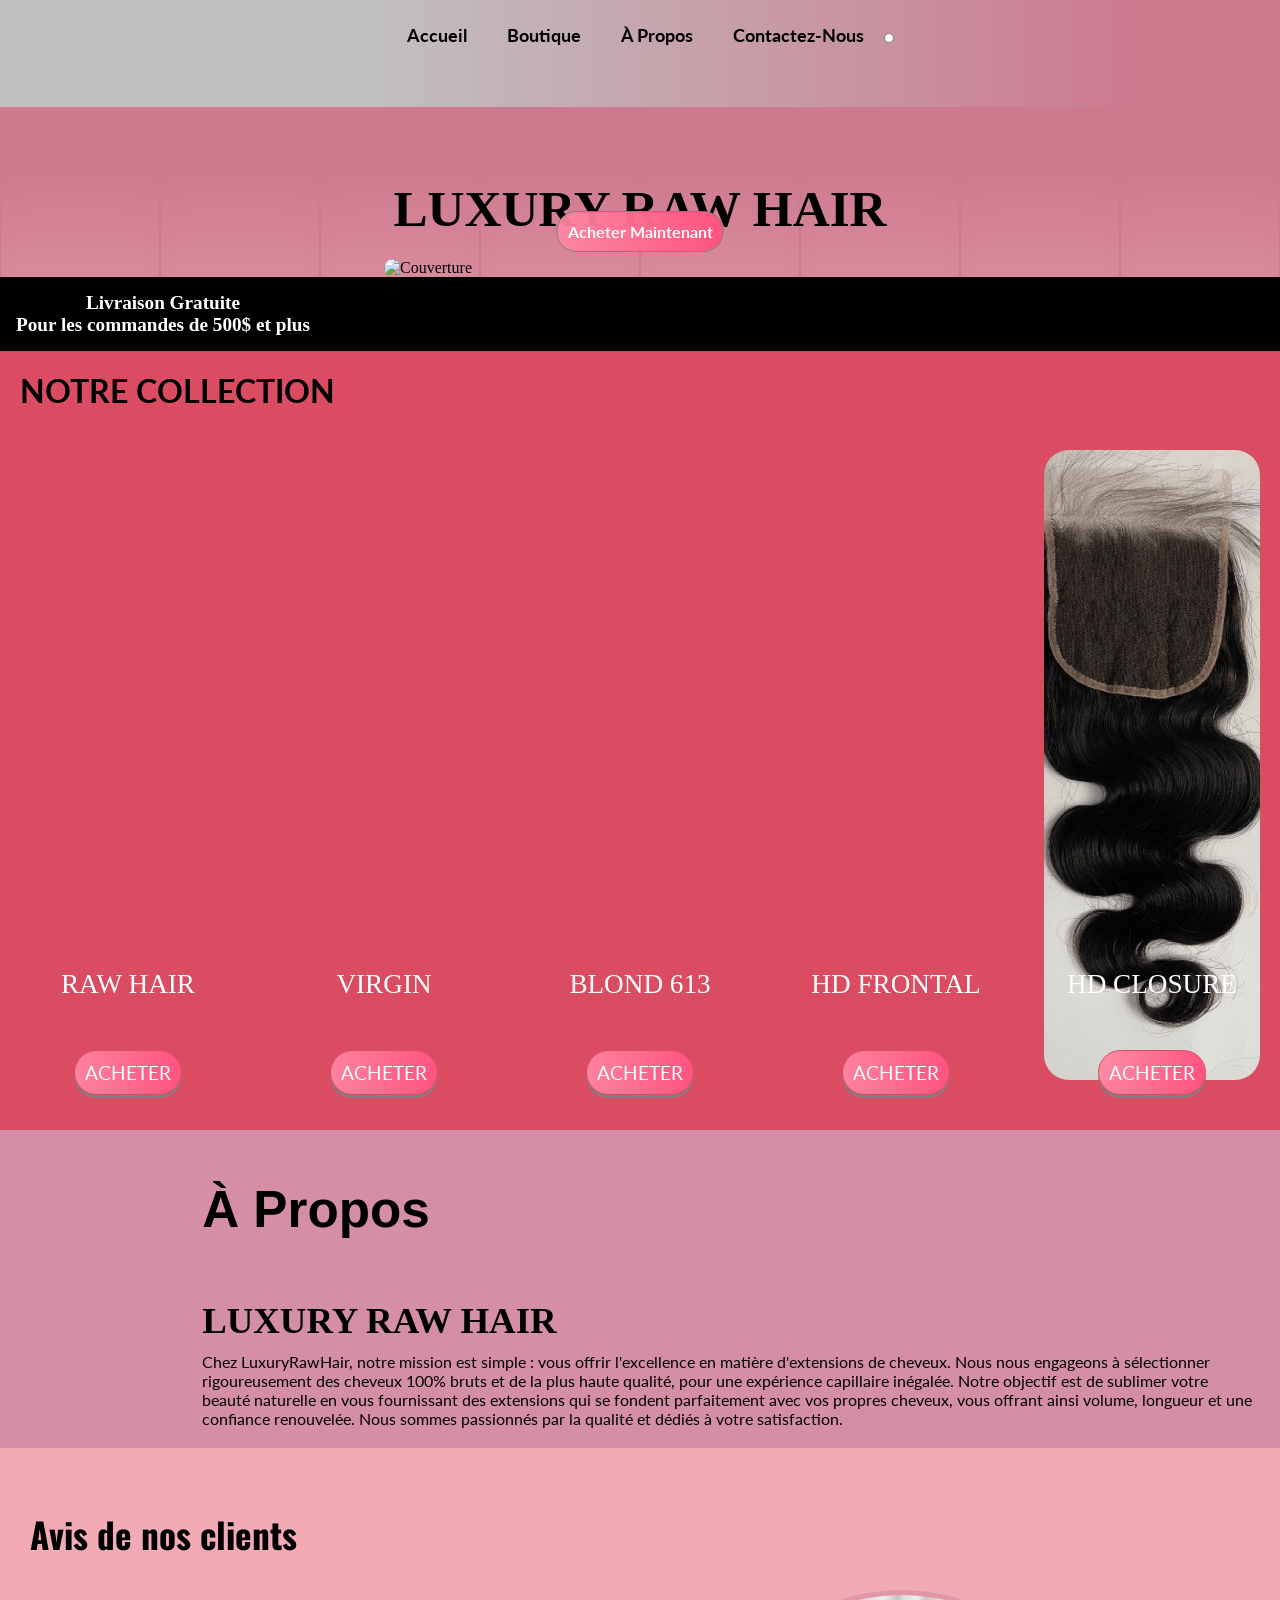
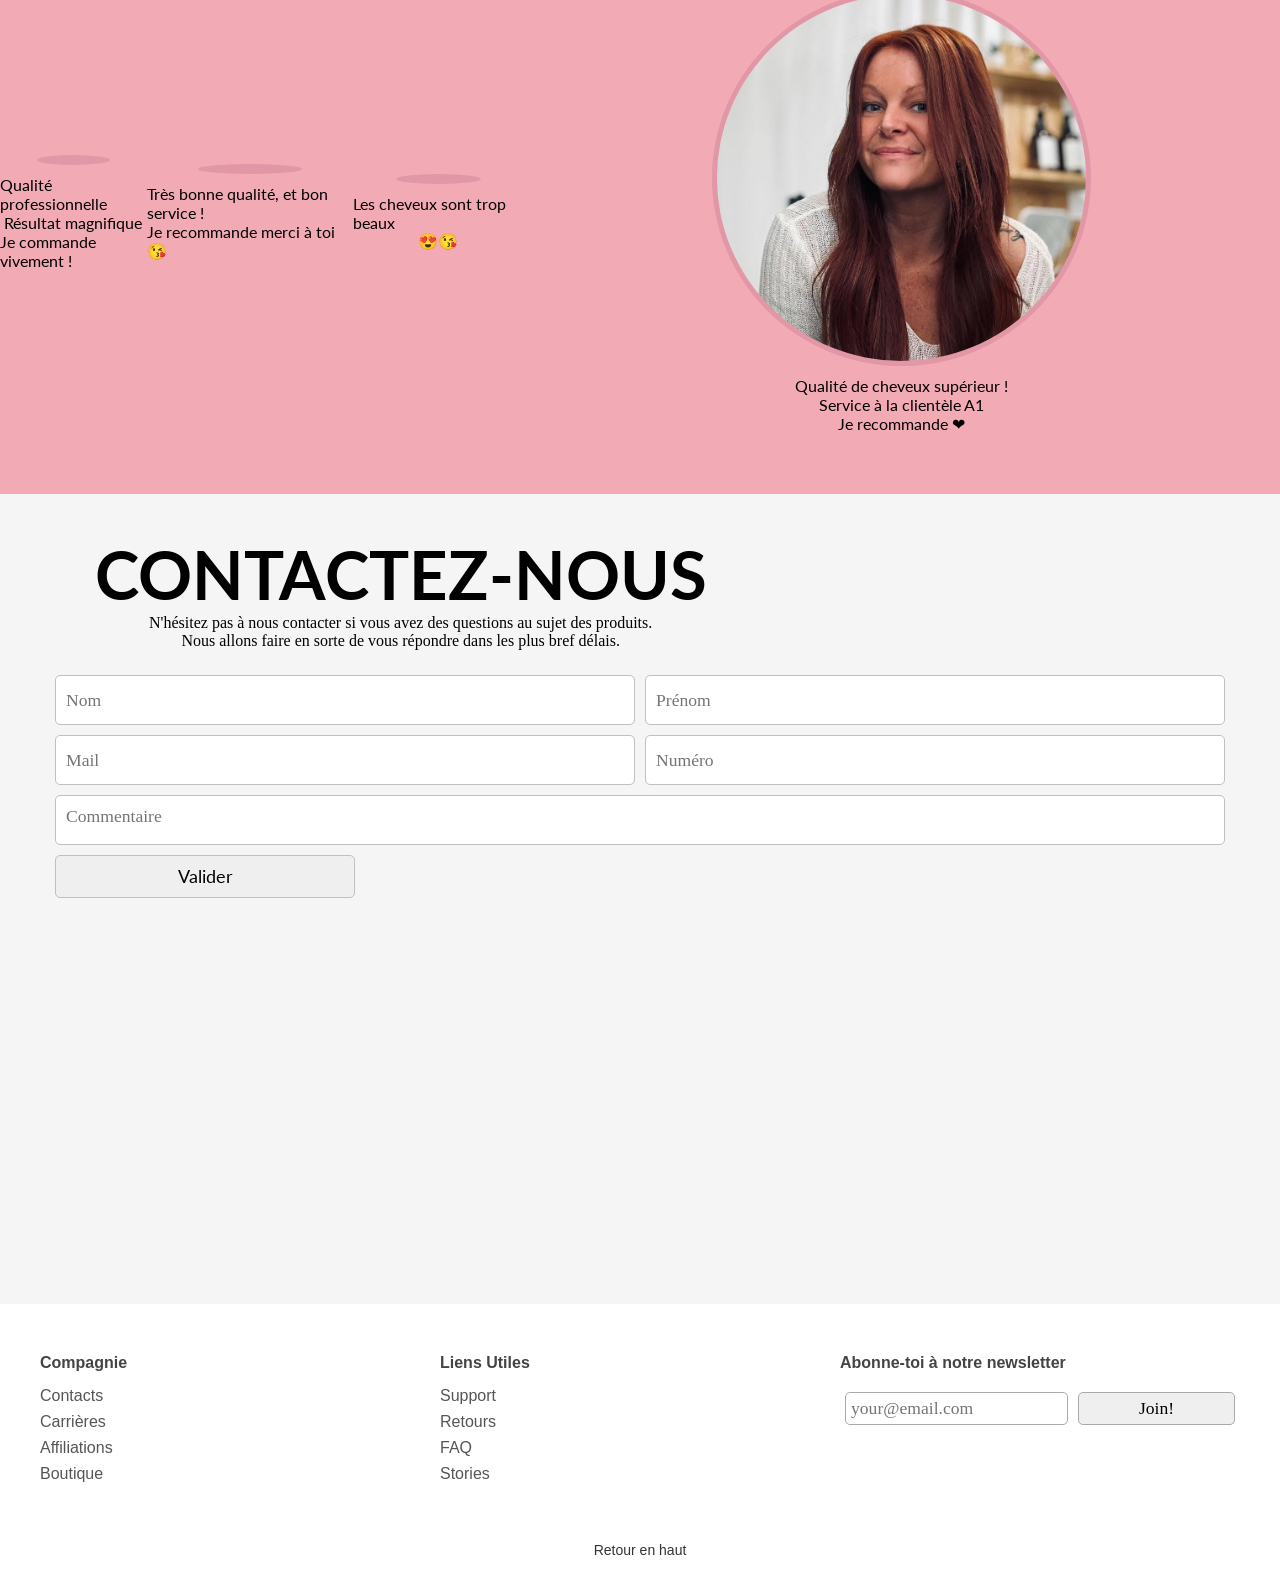
==== commit 1055bcf2: "new commit" ====
--- a/index.html
+++ b/index.html
@@ -6,6 +6,7 @@
     <title>LUXURY RAW HAIR</title>
     <link rel="stylesheet" href="./style/website_style.css" />
     <link rel="stylesheet" href="./style/boutique_style.css" />
+    <link rel="stylesheet" href="./style/media.css">
     <link rel="shortcut icon" href="./img/icon.png" />
     <link
       href="https://cdn.jsdelivr.net/npm/remixicon@4.7.0/fonts/remixicon.css"
@@ -15,15 +16,22 @@
   </head>
   <body>
     <nav>
-      <ul>
-        <li><a href="#">Accueil</a></li>
-        <li><a href="#collection">Boutique</a></li>
-        <li><a href="#about">À Propos</a></li>
-        <li><a href="#contact">Contactez-Nous</a></li>
-        <li><button class="snipcart-checkout package">
-          <i class="ri-shopping-cart-2-line"></i>
-        </button></li>
-      </ul>
+      <section class="navbar_container">
+        <section class="navbar_toggle">
+          <span><i class="ri-menu-line"></i></span>
+        </section>
+        <ul class="navbar_menu">
+          <li><a href="#">Accueil</a></li>
+          <li><a href="#collection">Boutique</a></li>
+          <li><a href="#about">À Propos</a></li>
+          <li><a href="#contact">Contactez-Nous</a></li>
+        </ul>
+        <section class="nav_btn">
+          <button class="snipcart-checkout package">
+            <i class="ri-shopping-cart-2-line"></i>
+            </button>
+        </section>
+      </section>
     </nav>
 
     <section class="home" id="home">
--- a/style/website_style.css
+++ b/style/website_style.css
@@ -33,14 +33,19 @@
 {
     position: relative;
     width: 100%;
-    height: 6.5vh;
+    height: 12vh;
     background-image: linear-gradient(90deg,rgba(192, 192, 192, 1) 28%, rgba(205, 121, 142, 1) 90%);
     border-bottom: 1px solid var(--background_home);
-    display: flex;
-    justify-content: space-around;
-    align-items: center;
-}
-nav ul
+}
+.navbar_container 
+{
+    position: relative;
+    width: 100%;
+    display: flex;
+    justify-content: center;
+    align-items: center;
+}
+.navbar_menu
 {
     padding-top: 5px;
     display: flex;
@@ -48,7 +53,7 @@
     flex-direction: row;
     justify-content: center;
 }
-nav ul li
+.navbar_menu li
 {
     padding: 20px;
 }
@@ -220,6 +225,7 @@
 
 .collection ul
 {
+    width: 100%;
     display: flex;
     justify-content: center;
     align-items: center;
@@ -520,10 +526,11 @@
 }
 
 .newsletter input {
-  padding: 8px;
+  padding: 5px;
   border: 1px solid #aaa;
   flex: 1;
 }
+
 
 .newsletter button {
   padding: 8px 12px;
@@ -556,234 +563,3 @@
   color: #333;
   font-size: 14px;
 }
-
-@media screen and (min-height:563.34px) {
-    .home {
-        height: auto;
-        padding-top: 50px;
-    }
-    .home h1 {
-        font-size: 3.2rem;
-        text-align: center;
-    }
-    .home img {
-        width: 40%;
-    }
-    .bars li {
-        width: 100%;
-        height: 100vh;
-    }
-    .about {
-        width: auto;
-        height: auto;
-    }
-    .contact {
-        height: auto;
-    }
-
-}
-@media screen and (max-width:1000px) {
-    .collection ul
-    {
-        flex-wrap: wrap;
-    }
-    .newsletter input
-    {
-        position: relative;
-        width: 90%;
-    }
-
-}
-@media screen and (max-width: 900px) {
-    .description h2
-    {
-        font-size: 1.7rem;
-        margin: 10px;
-    }
-    .description h3
-    {
-        font-size: 1.2em;
-        padding: 10px;
-    }
-    .description p
-    {
-        font-size: 0.8rem;
-    }
-}
-@media screen and (max-width: 768px) {
-
-    nav {
-        height: auto;
-        padding: 10px 0;
-    }
-
-    nav ul {
-        flex-direction: column;
-        text-align: center;
-    }
-
-    nav ul li {
-        padding: 10px;
-    }
-
-    .home {
-        height: auto;
-        padding-top: 50px;
-    }
-
-    .home h1 {
-        font-size: 2rem;
-        text-align: center;
-    }
-
-    .bars {
-        display: none;
-    }
-    @keyframes shipping   {
-        0% {
-            transform: translateX(-100%);
-        }
-        40% {
-            transform: translateX(0);
-        }
-        60% {
-            transform: translateX(0);
-        }
-        100% {
-            transform: translateX(100vw);
-        }
-    }
-
-    .home img {
-        width: 80vw;
-    }
-
-    .collection ul li {
-        width: 90%;
-        margin-bottom: 20px;
-    }
-
-    .about {
-        height: auto;
-        flex-direction: column;
-    }
-    .about img {
-        width: 100%;
-        margin: 20px 0;
-    }
-
-    .description h2 {
-        font-size: 3.2rem;
-        margin: 30px 0 10px 0;
-    }
-
-    .description h3 {
-        font-size: 2.3rem;
-        padding: 30px 0 10px 0;
-    }
-
-    .description p{
-        font-size: 1rem;
-        font-family: 'Lato', sans-serif;
-    }
-
-    .opinion {
-        height: auto;
-        padding-bottom: 30px;
-    }
-
-    .opinion ul {
-        flex-direction: column;
-    }
-
-    .opinion ul li {
-        margin-bottom: 30px;
-    }
-
-    .contact {
-        height: auto;
-        padding-bottom: 50px;
-    }
-
-    .contact_desc {
-        flex-direction: column;
-        text-align: center;
-    }
-
-    .contact_desc h2 {
-        font-size: 2.5rem;
-    }
-
-    .contact img {
-        width: 60%;
-    }
-
-    .contact form {
-        grid-template-columns: 1fr;
-        grid-template-areas:
-            "n1"
-            "n2"
-            "me"
-            "nu"
-            "cm"
-            "bt";
-        padding: 20px;
-    }
-
-    #form_btn {
-        width: 100%;
-    }
-
-    .footer-col {
-        min-width: 100%;
-        text-align: center;
-    }
-
-    .newsletter form {
-        flex-direction: column;
-    }
-    .newsletter input{
-        width: 100%;
-    }
-}
-
-@media screen and (max-width: 480px) {
-    .home h1 {
-        font-size: 1.5rem;
-    }
-    
-    .shipping_animation {
-        font-size: 0.9rem;
-        width: 100%;
-    }
-
-    .collection_title {
-        font-size: 1.2rem;
-    }
-
-    .description h2 {
-        font-size: 2.1rem;
-    }
-
-    .description h3 {
-        font-size: 1.9rem;
-    }
-
-    @keyframes shipping   {
-        0% {
-            transform: translateX(-100%);
-        }
-        40% {
-            transform: translateX(0);
-        }
-        60% {
-            transform: translateX(0);
-        }
-        100% {
-            transform: translateX(100vw);
-       }
-    }
-    #home_btn:hover {
-        font-size: 1rem;
-    }
-}
--- a/style/boutique_style.css
+++ b/style/boutique_style.css
@@ -111,7 +111,9 @@
 
 #shopping_form input[type=submit]
 {
-  background: var(--background_button);
+  background: white;
+  color: black;
+  margin-left: 20px;
   font-family: 'Lato', sans-serif;
   box-shadow: 1px 1px black;
   border: 1px solid black;
@@ -125,33 +127,3 @@
   background: black;
 }
 
-
-
-@media screen and (max-width: 768px) {
-    #shopping {
-        flex-direction: column;
-    }
-    #img_gallery {
-      flex-direction: row;
-    }
-    #img_post_up {
-        width: 100%;
-        display: flex;
-        justify-content: center;
-    }
-
-    #img_post_up img {
-        width: 90%; 
-    }
-
-    #shopping_form {
-        width: 100%;
-        margin: 10px 0;
-        padding: 0 5px;
-    }
-
-    #shopping_form h2 {
-        font-size: 1.8rem;
-        text-align: center;
-    }
-}
--- a/style/media.css
+++ b/style/media.css
@@ -0,0 +1,318 @@
+@media screen and (min-height:563.34px) {
+    .home {
+        height: auto;
+        padding-top: 50px;
+    }
+    .home h1 {
+        font-size: 3.2rem;
+        text-align: center;
+    }
+    .home img {
+        width: 40%;
+    }
+    .bars li {
+        width: 100%;
+        height: 100vh;
+    }
+    .about {
+        width: auto;
+        height: auto;
+    }
+    .contact {
+        height: auto;
+    }
+
+}
+@media screen and (max-width:1000px) {
+    .newsletter input
+    {
+        position: relative;
+        width: 90%;
+    }
+
+}
+@media screen and (max-width: 900px) {
+
+    .description h2
+    {
+        font-size: 1.7rem;
+        margin: 10px;
+    }
+    .description h3
+    {
+        font-size: 1.2em;
+        padding: 10px;
+    }
+    .description p
+    {
+        font-size: 0.8rem;
+    }
+}
+@media screen and (max-width: 768px) {
+
+    .navbar_container {
+        width: 100%;
+        height: 360px;
+        display: flex;
+        justify-content: center;
+        flex-direction: column;
+    }
+
+    .navbar_menu {
+        display: flex;
+        margin-top: 40px;
+        flex-direction: column;
+        justify-content: center;
+        align-items: center;
+    }
+    
+    .nav_btn 
+    {
+        position: absolute;
+        top: 7%;
+        right: 2.5%;
+    }
+
+    .navbar_container li a {
+        font-size: 1.4rem;
+        color: white;
+    }
+    .navbar_toggle {
+        position: absolute;
+        top: 7%;
+        right: 10%;
+        color: white;
+        font-size: 1.4rem;
+        cursor: pointer;
+    }
+    .package {
+        transform: scale(1.3);
+    }
+    .home {
+        height: auto;
+        padding-top: 50px;
+    }
+
+    .home h1 {
+        font-size: 2rem;
+        text-align: center;
+    }
+
+    .bars {
+        display: none;
+    }
+
+    @keyframes shipping   {
+        0% {
+            transform: translateX(-100%);
+        }
+        40% {
+            transform: translateX(0);
+        }
+        60% {
+            transform: translateX(0);
+        }
+        100% {
+            transform: translateX(100vw);
+        }
+    }
+
+    .home img {
+        width: 80vw;
+    }
+    #shopping {
+        flex-direction: column;
+    }
+    #img_gallery {
+      flex-direction: row;
+    }
+    #img_post_up {
+        width: 100%;
+        display: flex;
+        justify-content: center;
+    }
+
+    #img_post_up img {
+        width: 90%; 
+    }
+
+    #shopping_form {
+        width: 100%;
+        margin: 10px 0;
+        padding: 0 5px;
+    }
+
+    #shopping_form h2 {
+        font-size: 1.8rem;
+        text-align: center;
+    }
+
+    #shopping_form input[type=button] {
+      color: black;
+    }
+
+    .collection ul li {
+        width: 90%;
+        margin-bottom: 20px;
+    }
+
+    .about {
+        height: auto;
+        flex-direction: column;
+    }
+    .about img {
+        width: 100%;
+        margin: 20px 0;
+    }
+
+    .description h2 {
+        font-size: 3.2rem;
+        margin: 30px 0 10px 0;
+    }
+
+    .description h3 {
+        font-size: 2.3rem;
+        padding: 30px 0 10px 0;
+    }
+
+    .description p{
+        font-size: 1rem;
+        font-family: 'Lato', sans-serif;
+    }
+
+    .opinion {
+        height: auto;
+        padding-bottom: 30px;
+    }
+
+    .opinion ul {
+        flex-wrap: nowrap;
+        justify-content: flex-start;
+        overflow-x: auto;
+        scroll-snap-type: x mandatory;
+        scroll-padding-inline: 16px;
+        -webkit-overflow-scrolling: touch;
+        scrollbar-width: none;
+        -ms-overflow-style: none;
+        padding: 0 16px 12px;
+        touch-action: pan-x;
+    }
+
+    .opinion ul::-webkit-scrollbar {
+        display: none;
+    }
+
+    .opinion ul li {
+        flex: 0 0 min(78vw, 340px);
+        scroll-snap-align: center;
+    }
+
+    .contact {
+        height: auto;
+        padding-bottom: 50px;
+    }
+
+    .contact_desc {
+        flex-direction: column;
+        text-align: center;
+    }
+
+    .contact_desc h2 {
+        font-size: 2.5rem;
+    }
+
+    .contact img {
+        width: 60%;
+    }
+
+    .contact form {
+        grid-template-columns: 1fr;
+        grid-template-areas:
+            "n1"
+            "n2"
+            "me"
+            "nu"
+            "cm"
+            "bt";
+        padding: 20px;
+    }
+
+    #form_btn {
+        width: 100%;
+    }
+
+    .footer-col {
+        min-width: 100%;
+        text-align: center;
+    }
+
+    .newsletter form {
+        flex-direction: column;
+    }
+    .newsletter input{
+        width: 100%;
+    }
+    .collection ul
+    {
+        flex-wrap: nowrap;
+        justify-content: flex-start;
+        overflow-x: auto;
+        scroll-snap-type: x mandatory;
+        scroll-padding-inline: 16px;
+        -webkit-overflow-scrolling: touch;
+        scrollbar-width: none;
+        -ms-overflow-style: none;
+        padding: 0 16px 12px;
+        touch-action: pan-x;
+    }
+    .collection ul::-webkit-scrollbar
+    {
+        display: none;
+    }
+    .collection ul li
+    {
+        flex: 0 0 min(35vw, 340px);
+        scroll-snap-align: center;
+    }
+}
+
+@media screen and (max-width: 480px) {
+    .home h1 {
+        font-size: 1.5rem;
+    }
+    
+    .shipping_animation {
+        font-size: 0.9rem;
+        width: 100%;
+    }
+
+    .collection_title {
+        font-size: 1.5rem;
+    }
+
+    .description h2 {
+        font-size: 2.1rem;
+    }
+
+    .description h3 {
+        font-size: 1.9rem;
+    }
+
+    @keyframes shipping   {
+        0% {
+            transform: translateX(-100%);
+        }
+        40% {
+            transform: translateX(0);
+        }
+        60% {
+            transform: translateX(0);
+        }
+        100% {
+            transform: translateX(100vw);
+       }
+    }
+    #home_btn:hover {
+        font-size: 1rem;
+    }
+}
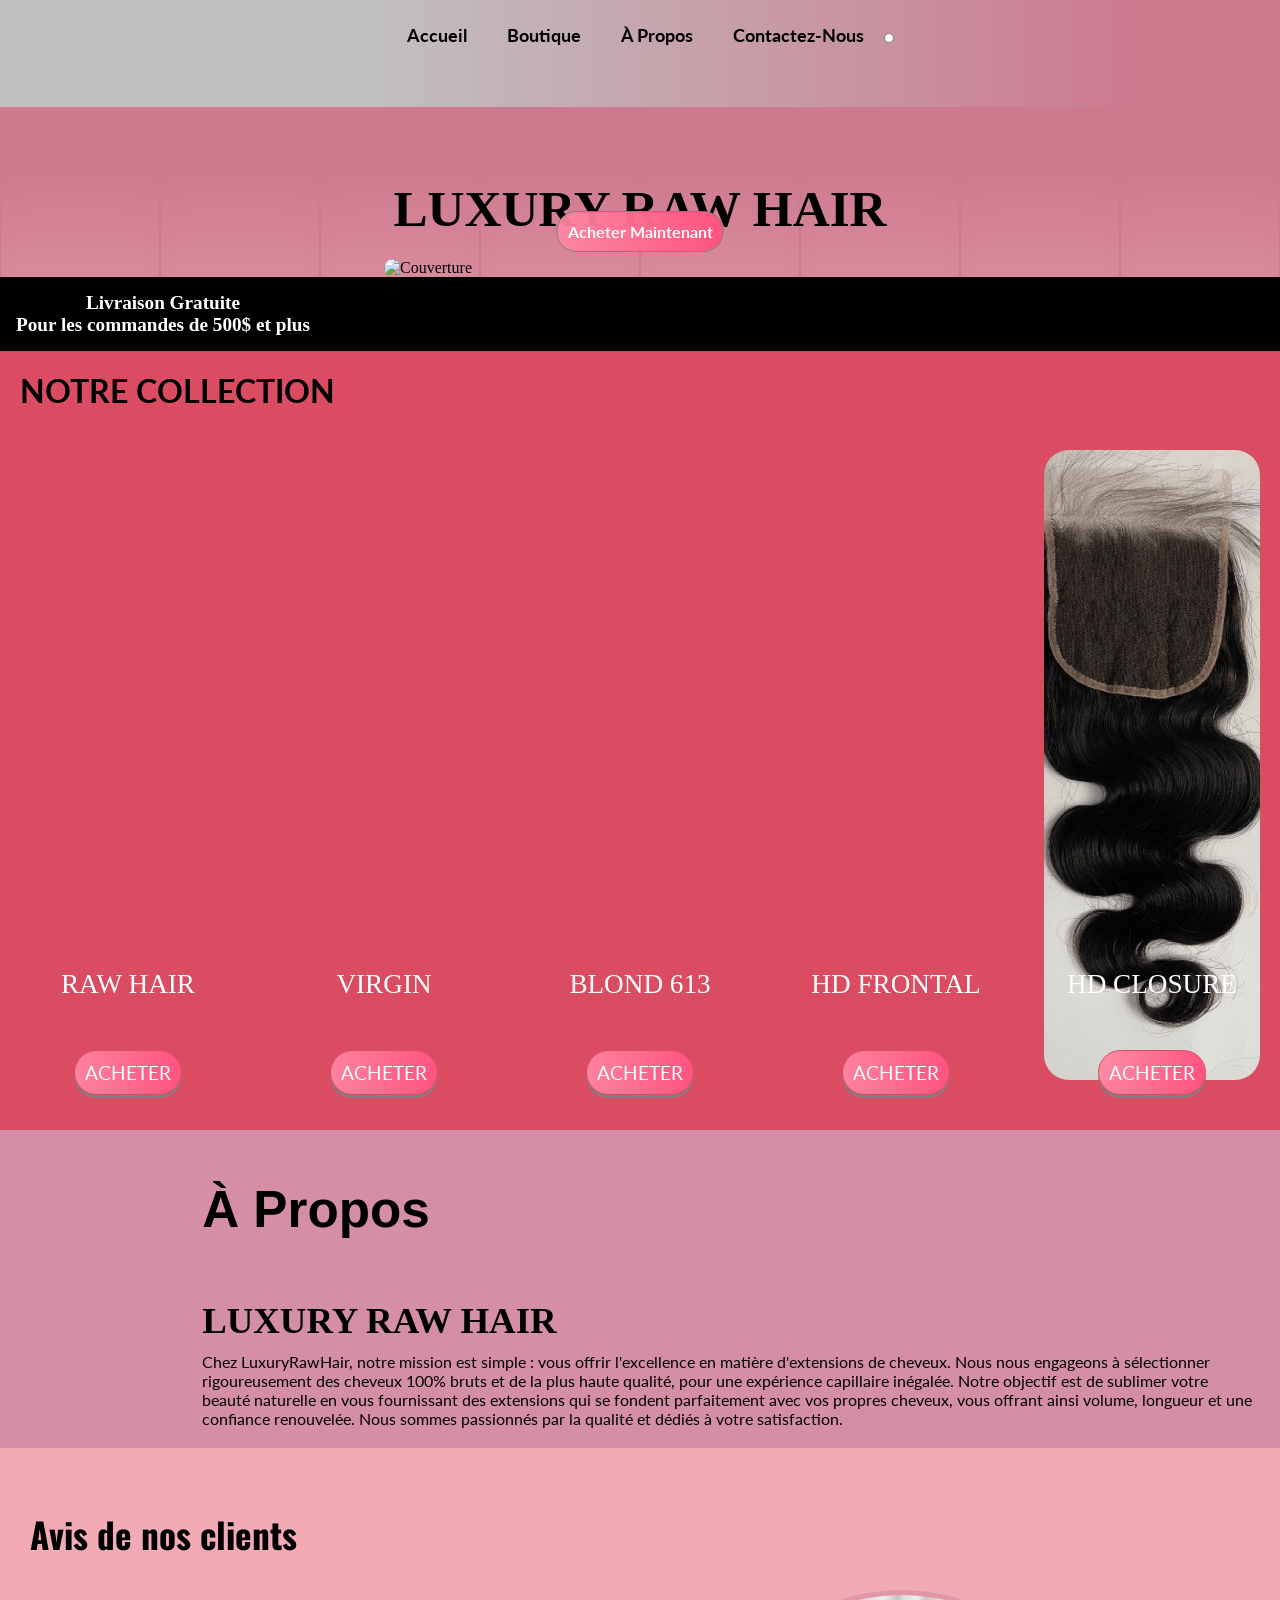
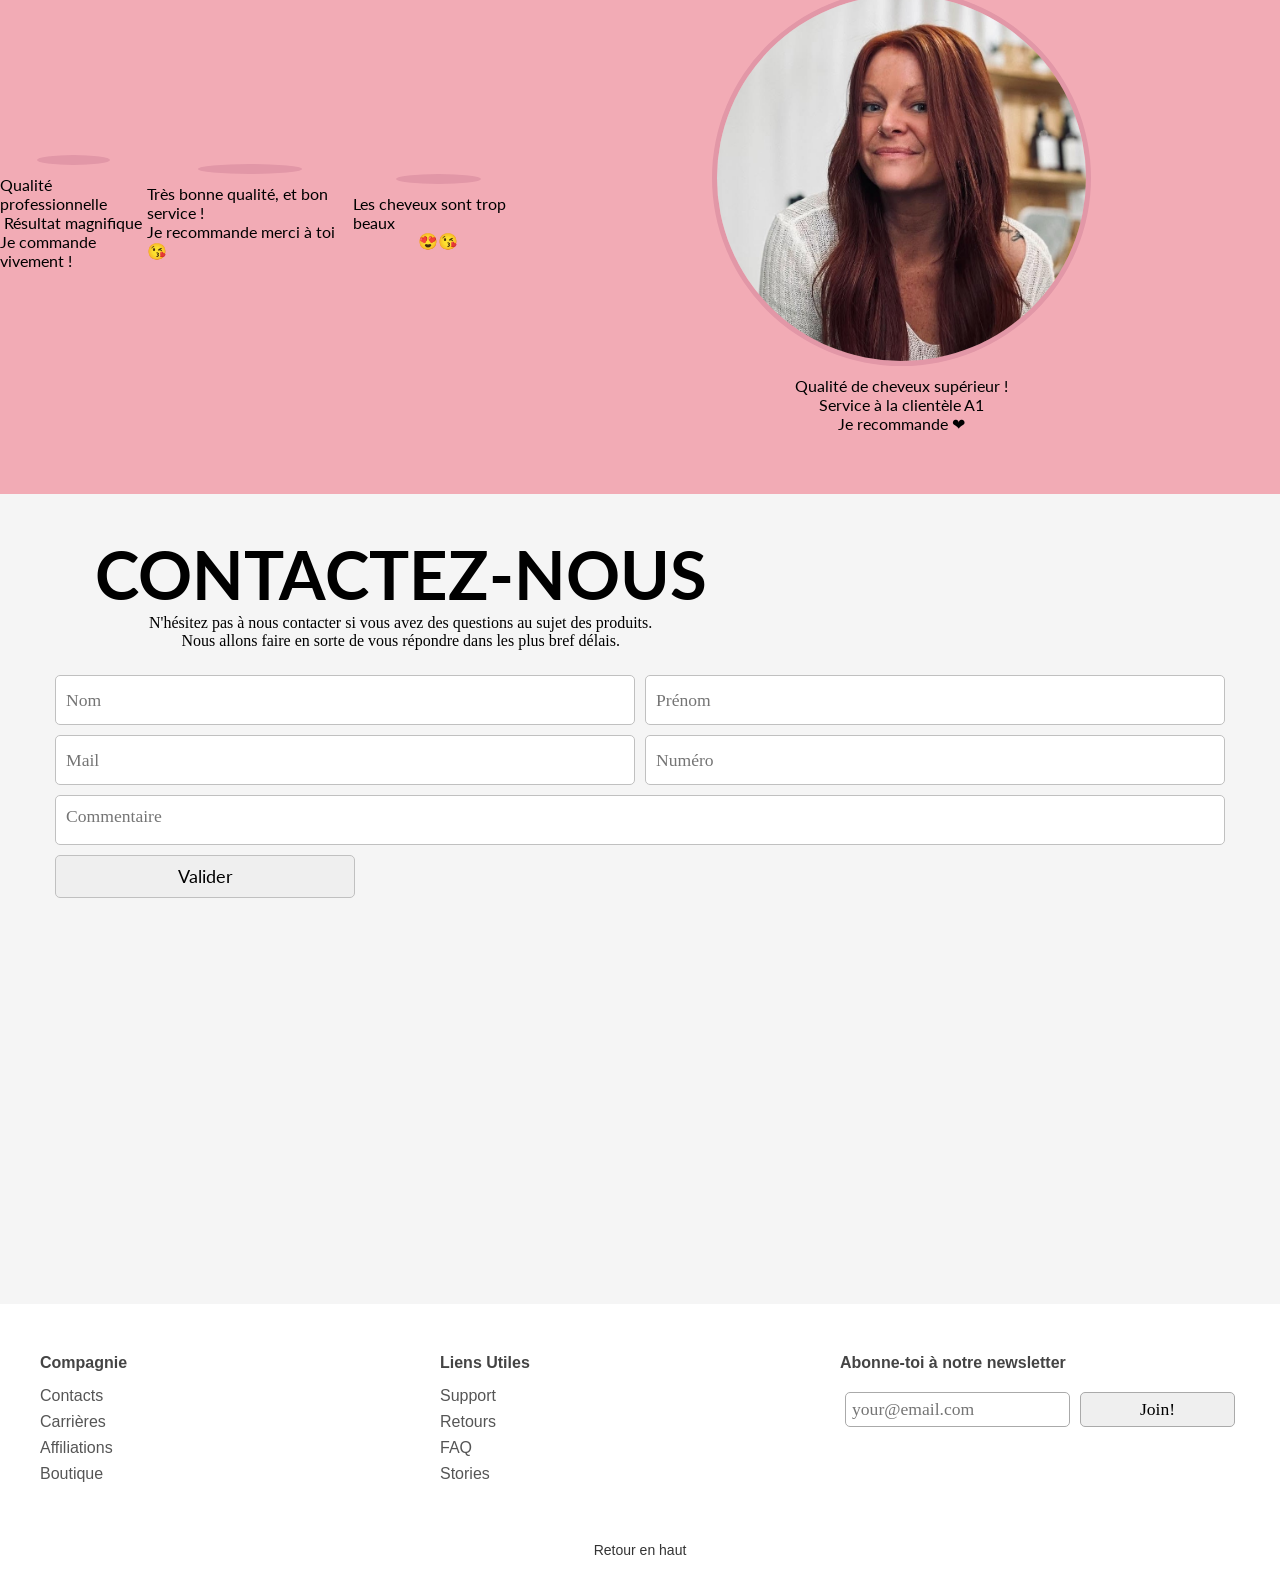
==== commit c792645c: "link content site" ====
--- a/index.html
+++ b/index.html
@@ -3,11 +3,13 @@
   <head>
     <meta charset="UTF-8" />
     <meta name="viewport" content="width=device-width, initial-scale=1.0" />
+    <meta name="description" content="Chez LUXURYRAWHAIR, nous cherchons à fournir le meilleur service possible et venir en aide à chacun de nos clients de la façon la plus juste possible. Nous nous engageons à offrir des extensions à une qualité remarquable sous un prix très compétitif" />
     <title>LUXURY RAW HAIR</title>
+    <link rel="canonical" href="https://luxuryrawhair.netlify.app">
     <link rel="stylesheet" href="./style/website_style.css" />
     <link rel="stylesheet" href="./style/boutique_style.css" />
     <link rel="stylesheet" href="./style/media.css">
-    <link rel="shortcut icon" href="./img/icon.png" />
+    <link rel="icon" href="./img/icon.png" />
     <link
       href="https://cdn.jsdelivr.net/npm/remixicon@4.7.0/fonts/remixicon.css"
       rel="stylesheet"
@@ -163,22 +165,50 @@
       <ul>
         <li class="bg_avis_1">
           <img src="./img/1st_commentary.jpg" alt="" />
+          <section class="avis_star">
+            <i class="ri-star-fill"></i>
+            <i class="ri-star-fill"></i>
+            <i class="ri-star-fill"></i>
+            <i class="ri-star-fill"></i>
+            <i class="ri-star-fill"></i>
+          </section>
           <p>Qualité professionnelle</p>
           <p>Résultat magnifique</p>
           <p>Je commande vivement !</p>
         </li>
         <li class="bg_avis_2">
           <img src="./img/2nd_commentary.png" alt="" />
+          <section class="avis_star">
+            <i class="ri-star-fill"></i>
+            <i class="ri-star-fill"></i>
+            <i class="ri-star-fill"></i>
+            <i class="ri-star-fill"></i>
+            <i class="ri-star-fill"></i>
+          </section>
           <p>Très bonne qualité, et bon service !</p>
           <p>Je recommande merci à toi <span>&#128536;</span></p>
         </li>
         <li class="bg_avis_3">
           <img src="./img/3rd commentary.png" alt="" />
+          <section class="avis_star">
+            <i class="ri-star-fill"></i>
+            <i class="ri-star-fill"></i>
+            <i class="ri-star-fill"></i>
+            <i class="ri-star-fill"></i>
+            <i class="ri-star-fill"></i>
+          </section>
           <p>Les cheveux sont trop beaux</p>
           <span>&#128525;&#128536;</span>
         </li>
         <li class="bg_avis_4">
           <img src="./img/4th_commentary.jpg" alt="" />
+          <section class="avis_star">
+            <i class="ri-star-fill"></i>
+            <i class="ri-star-fill"></i>
+            <i class="ri-star-fill"></i>
+            <i class="ri-star-fill"></i>
+            <i class="ri-star-fill"></i>
+          </section>
           <p>Qualité de cheveux supérieur !</p>
           <p>Service à la clientèle A1</p>
           <p>Je recommande <span>&#10084;</span></p>
--- a/style/website_style.css
+++ b/style/website_style.css
@@ -78,7 +78,10 @@
     background: white;
     cursor: pointer;
 }
-
+.navbar_toggle
+{
+    display: none;
+}
 .package:hover
 {
     transform: scale(1.1);
@@ -386,6 +389,9 @@
     margin-bottom: 10px;
     border: 5px solid #e297a7
 }
+.avis_star {
+    color: white;
+}
 
 .opinion ul li p 
 {
@@ -526,7 +532,7 @@
 }
 
 .newsletter input {
-  padding: 5px;
+  padding: 6px;
   border: 1px solid #aaa;
   flex: 1;
 }
--- a/style/media.css
+++ b/style/media.css
@@ -48,8 +48,12 @@
         font-size: 0.8rem;
     }
 }
+
 @media screen and (max-width: 768px) {
 
+    nav {
+        transition: 0.3s ease;
+    }
     .navbar_container {
         width: 100%;
         height: 360px;
@@ -78,6 +82,7 @@
         color: white;
     }
     .navbar_toggle {
+        display: block;
         position: absolute;
         top: 7%;
         right: 10%;
@@ -271,7 +276,7 @@
     }
     .collection ul li
     {
-        flex: 0 0 min(35vw, 340px);
+        flex: 0 0 min(50vw, 340px);
         scroll-snap-align: center;
     }
 }
